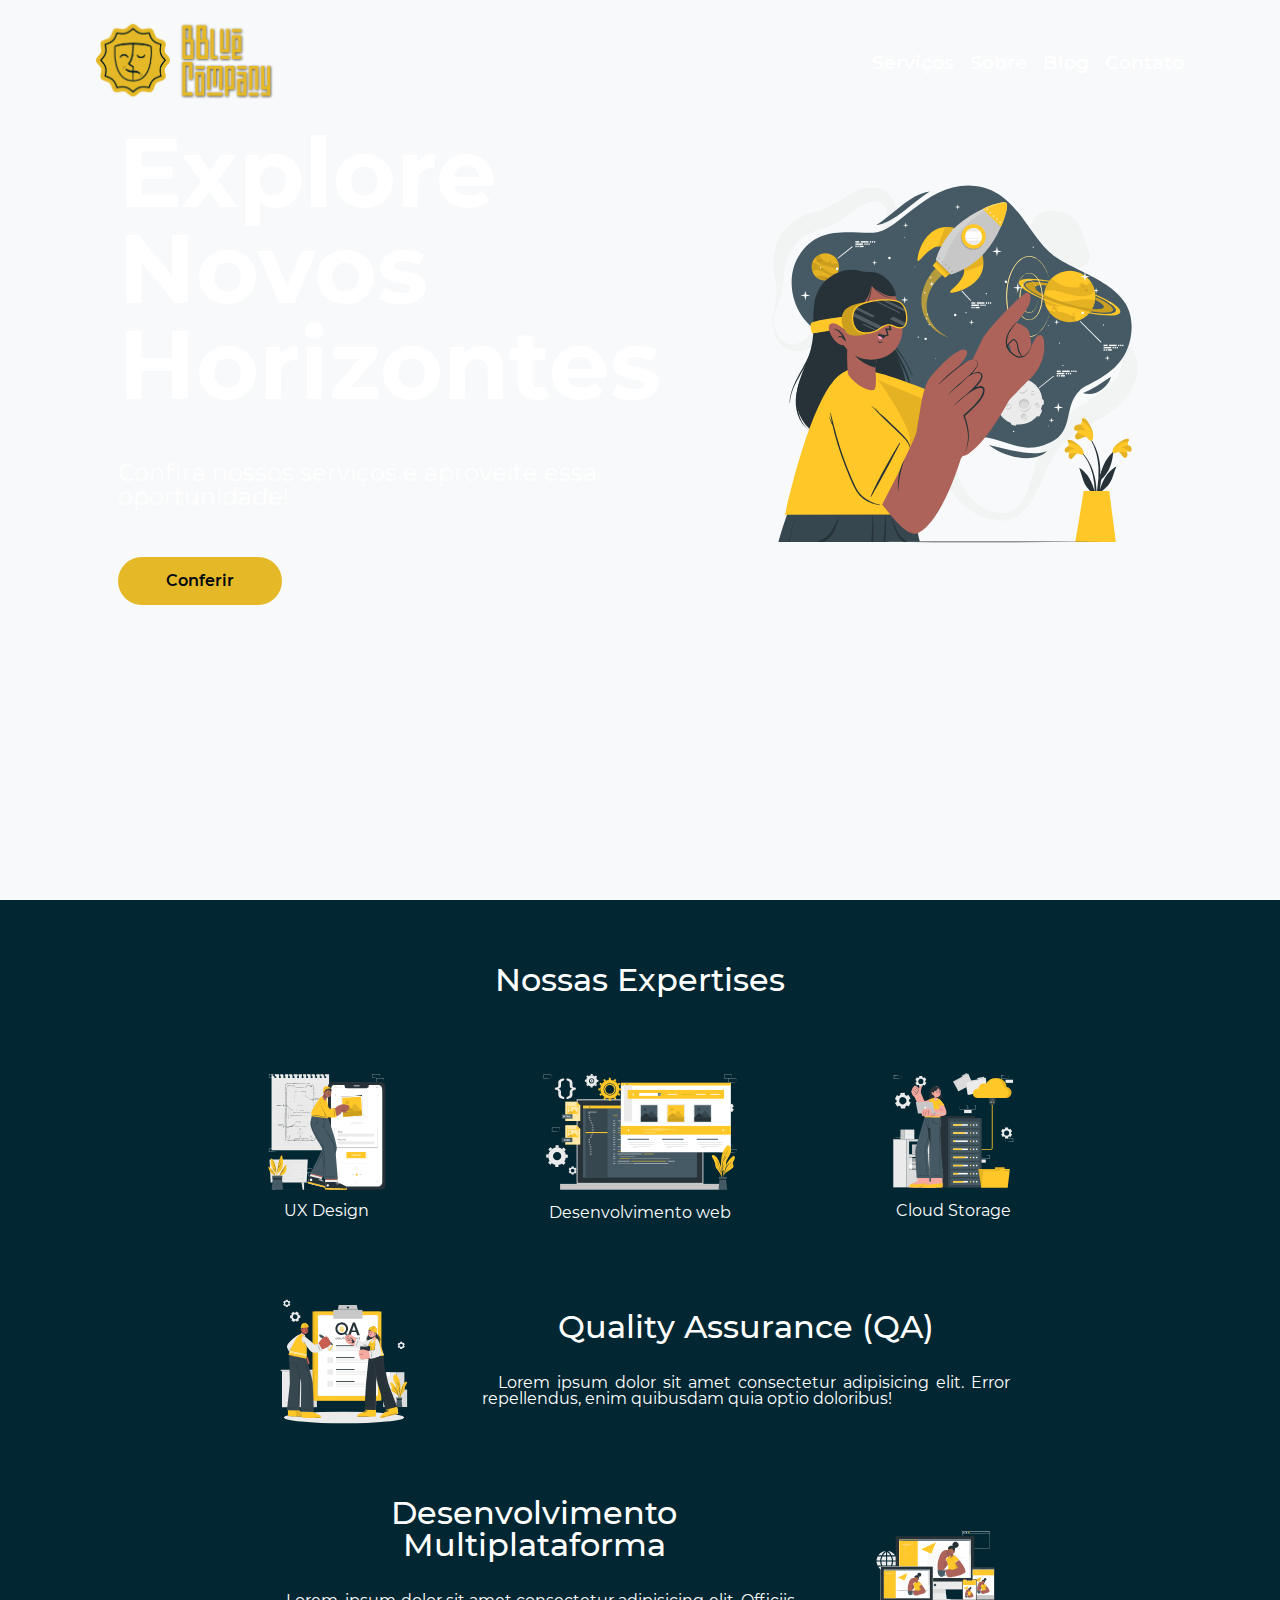
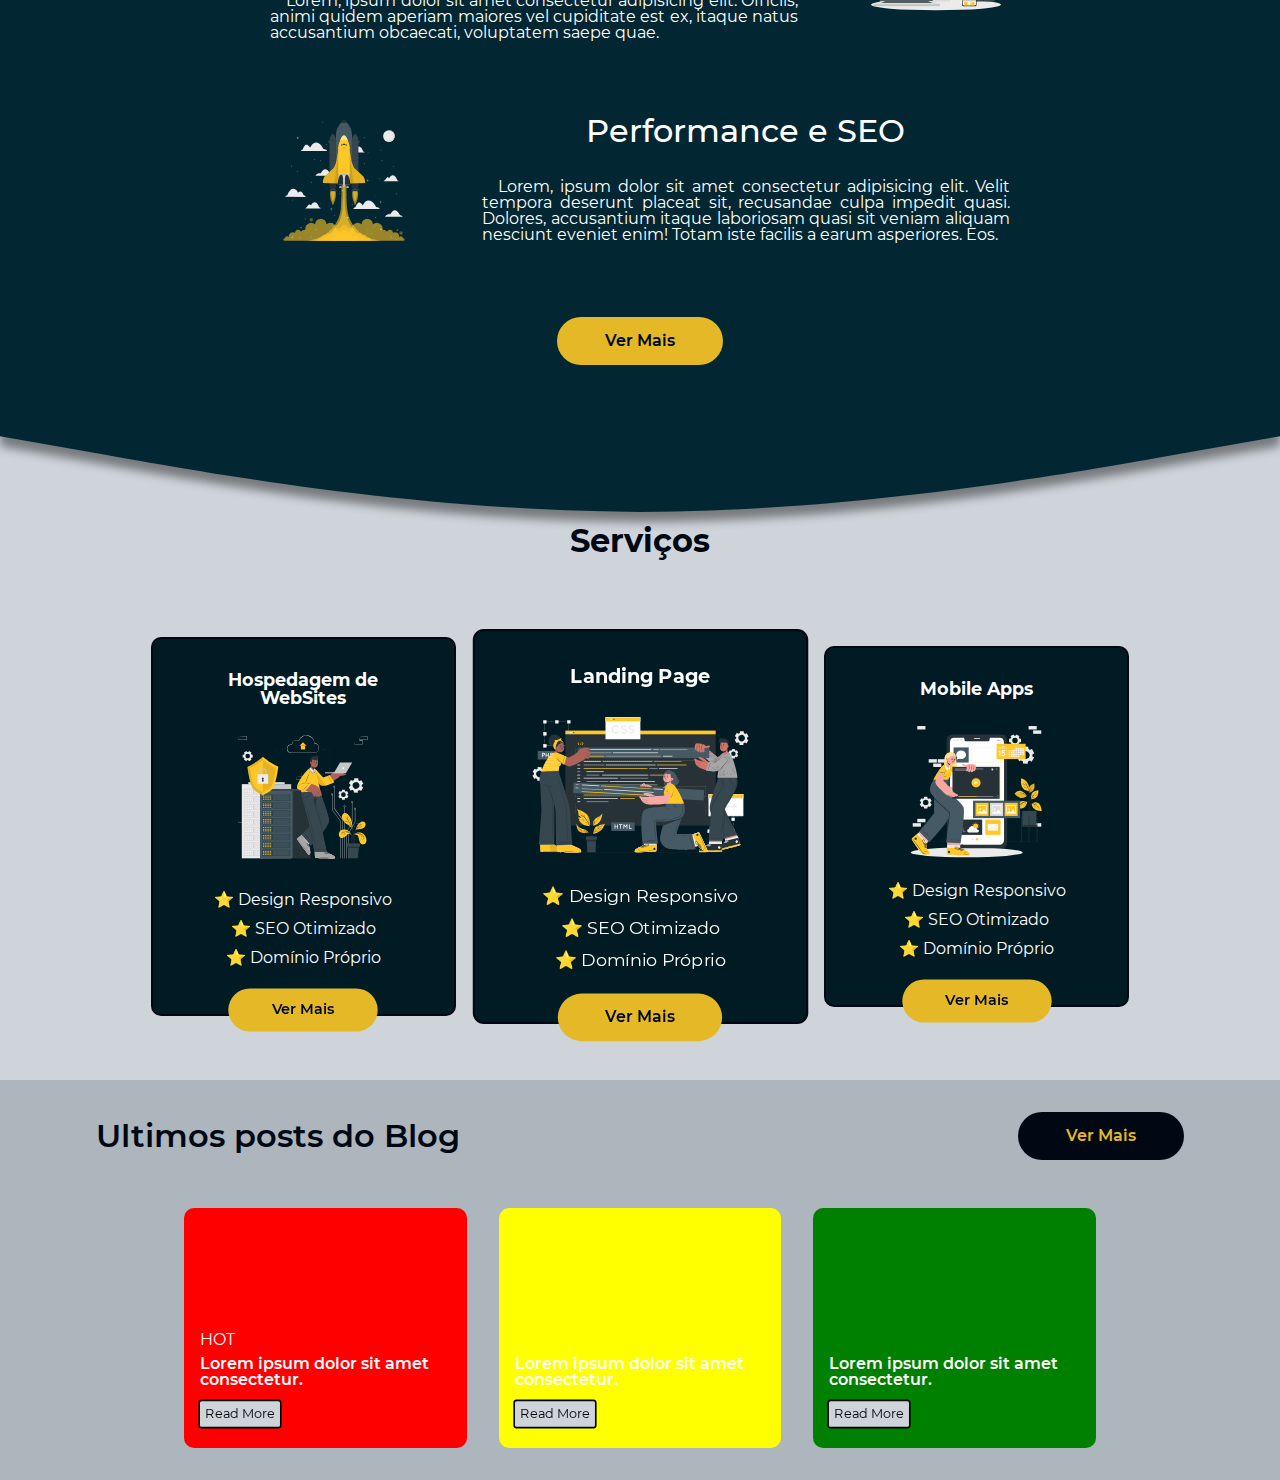
==== index.html @ 67603aa8 "commit__posts" ====
<!DOCTYPE html>
<html lang="pt-br">
<head>
    <meta charset="UTF-8">
    <meta http-equiv="X-UA-Compatible" content="IE=edge">
    <meta name="viewport" content="width=device-width, initial-scale=1.0">
    <link rel="shortcut icon" href="assets/img/favicon.ico" type="image/x-icon">
    <title>Em Andamento | BBlue Company</title>
    <link rel="stylesheet" href="https://fonts.googleapis.com/css2?family=Material+Symbols+Outlined:opsz,wght,FILL,GRAD@48,400,0,0" />
    <link rel="stylesheet" href="assets/css/reset.css">
    <link rel="stylesheet" href="assets/css/style.css">
    <link rel="stylesheet" href="assets/css/index-header.css">
    <link rel="stylesheet" href="assets/css/expertises.css">
    <link rel="stylesheet" href="assets/css/services.css">
    <link rel="stylesheet" href="assets/css/blog__posts.css">
</head>
<body>
    <header>
        <section class="nav__section container">
            <div class="logo__section">
                <a href="index.html" class="header__logo">
                    <img src="assets/img/logo-lettering.png" alt="" class="header__logo--img">
                </a>
                <i id="burguer" class="material-symbols-outlined" onclick="openMenu()">menu</i>
            </div>
            <nav class="header__nav">
                <ul class="header__nav--list">
                    <li class="header__nav--item">
                        <a href="#" class="header__nav--link">Serviços</a>
                    </li>
                    <li class="header__nav--item">
                        <a href="#" class="header__nav--link">Sobre</a>
                    </li>
                    <li class="header__nav--item">
                        <a href="#" class="header__nav--link">Blog</a>
                    </li>
                    <li class="header__nav--item">
                        <a href="#" class="header__nav--link">Contato</a>
                    </li>
                </ul>
            </nav>
        </section>
        <section class="header__banner container">
            <div class="banner__section">
                <div class="banner__texto">
                    <h1 class="banner__titulo">Explore Novos Horizontes</h1>
                    <p class="banner__descricao">Confira nossos serviços e aproveite essa oportunidade!</p>
                    <a href="#services" class="banner__btn btn">Conferir</a>
                </div>
                <img src="assets/img/illustrations/Virtual reality-cuate.svg" alt="" class="banner__img">
            </div>
        </section>
    </header>
    <main>
        <section class="expertises">
            <h2 class="titulo__principal">Nossas Expertises</h2>
            <section class="expertises__content container">
                <div class="expertises__header">
                    <ul class="expertises__list">
                        <li class="expertises__item">
                            <img src="assets/img/illustrations/Mobile wireframe-cuate.svg" alt="" class="expertises__img">
                            <h3 class="expertises__titulo">UX Design</h3>
                        </li>
                        <li class="expertises__item">
                            <img src="assets/img/illustrations/Static website-cuate.svg" alt="" class="expertises__img web">
                            <h3 class="expertises__titulo">Desenvolvimento web</h3>
                        </li>
                        <li class="expertises__item">
                            <img src="assets/img/illustrations/Memory storage-cuate.svg" alt="" class="expertises__img">
                            <h3 class="expertises__titulo">Cloud Storage</h3>
                        </li>
                    </ul>
                </div>
                <div class="expertises__info container">
                    <div class="expertises__info--content">
                        <div class="expertises__texto">
                            <h3 class="titulo__principal">Quality Assurance (QA)</h3>
                            <p class="expertises__info--desccricao">Lorem ipsum dolor sit amet consectetur adipisicing elit. Error repellendus, enim quibusdam quia optio doloribus!</p>
                        </div>
                        <img src="assets/img/illustrations/QA engineers-cuate.svg" alt="" class="expertises__info--img">
                    </div>
                    <div class="expertises__info--content">
                        <div class="expertises__texto">
                            <h3 class="titulo__principal">Desenvolvimento Multiplataforma</h3>
                            <p class="expertises__info--desccricao">Lorem, ipsum dolor sit amet consectetur adipisicing elit. Officiis, animi quidem aperiam maiores vel cupiditate est ex, itaque natus accusantium obcaecati, voluptatem saepe quae.</p>
                        </div>
                        <img src="assets/img/illustrations/Web devices-cuate.svg" alt="" class="expertises__info--img">
                    </div>
                    <div class="expertises__info--content">
                        <div class="expertises__texto">
                            <h3 class="titulo__principal">Performance e SEO</h3>
                            <p class="expertises__info--desccricao">Lorem, ipsum dolor sit amet consectetur adipisicing elit. Velit tempora deserunt placeat sit, recusandae culpa impedit quasi. Dolores, accusantium itaque laboriosam quasi sit veniam aliquam nesciunt eveniet enim! Totam iste facilis a earum asperiores. Eos.</p>
                        </div>
                        <img src="assets/img/illustrations/To the stars-cuate.svg" alt="" class="expertises__info--img">
                    </div>
                </div>
                <a href="#" class="expertises__btn btn">Ver Mais</a>
            </section>
            <img src="assets/img/wave (2).svg" alt="" class="expertises__wave">
        </section>
        <section class="services" id="services">
            <section class="services__container container">
                <h2 class="titulo__principal">Serviços</h2>
                <ul class="services__list">
                    <li class="services__list--item">
                        <h3 class="services__item--titulo">Hospedagem de WebSites</h3>
                        <img src="assets/img/illustrations/Secure Server-cuate.svg" alt="" class="services__item--icon">
                        <ul class="services__item--descr">
                            <li class="services__descr--topic">
                                Design Responsivo
                            </li>
                            <li class="services__descr--topic">
                                SEO Otimizado
                            </li>
                            <li class="services__descr--topic">
                                Domínio Próprio
                            </li>
                        </ul>
                        <a href="#" class="services__item--btn btn">Ver Mais</a>
                    </li>
                    <li class="services__list--item">
                        <h3 class="services__item--titulo">Landing Page</h3>
                        <img src="assets/img/illustrations/Open source-cuate.svg" alt="" class="services__item--icon landing">
                        <ul class="services__item--descr">
                            <li class="services__descr--topic">
                                Design Responsivo
                            </li>
                            <li class="services__descr--topic">
                                SEO Otimizado
                            </li>
                            <li class="services__descr--topic">
                                Domínio Próprio
                            </li>
                        </ul>
                        <a href="#" class="services__item--btn btn">Ver Mais</a>
                    </li>
                    <li class="services__list--item">
                        <h3 class="services__item--titulo">Mobile Apps</h3>
                        <img src="assets/img/illustrations/Mobile development-cuate.svg" alt="" class="services__item--icon">
                        <ul class="services__item--descr">
                            <li class="services__descr--topic">
                                Design Responsivo
                            </li>
                            <li class="services__descr--topic">
                                SEO Otimizado
                            </li>
                            <li class="services__descr--topic">
                                Domínio Próprio
                            </li>
                        </ul>
                        <a href="#" class="services__item--btn btn">Ver Mais</a>
                    </li>
                </ul>
            </section>
        </section>
        <section class="blog__posts">
            <div class="posts__section container">
                <div class="posts__header">
                    <h2 class="titulo__principal">Ultimos posts do Blog</h2>
                    <a href="#" class="posts__header--btn btn">Ver Mais</a>
                </div>
                <div class="posts__main">
                    <ul class="posts__list">
                        <li class="posts__list--item">
                            <span class="posts__category">HOT</span>
                            <h3 class="posts__item--titulo">Lorem ipsum dolor sit amet consectetur.</h3>
                            <a href="#" class="posts__item--link">Read More</a>
                        </li>
                        <li class="posts__list--item">
                            <span class="posts__category"></span>
                            <h3 class="posts__item--titulo">Lorem ipsum dolor sit amet consectetur.</h3>
                            <a href="#" class="posts__item--link">Read More</a>
                        </li>
                        <li class="posts__list--item">
                            <span class="posts__category"></span>
                            <h3 class="posts__item--titulo">Lorem ipsum dolor sit amet consectetur.</h3>
                            <a href="#" class="posts__item--link">Read More</a>
                        </li>
                    </ul>
                </div>
            </div>
        </section>
    </main>
    <script src="assets/js/main.js">
    </script>
</body>
</html>
---- assets/css/style.css ----
@font-face {
    font-family: Montserat-Thin;
    src: url(../fonts/montserat/Montserrat-Thin.ttf) format(TrueType);
}
@font-face {
    font-family: Montserat-SemiBold;
    src: url(../fonts/montserat/Montserrat-SemiBold.ttf) format(TrueType);
}
@font-face {
    font-family: Montserat-Regular;
    src: url(../fonts/montserat/Montserrat-Regular.ttf) format(TrueType);
}
@font-face {
    font-family: Montserat-Medium;
    src: url(../fonts/montserat/Montserrat-Medium.ttf) format(TrueType);
}
@font-face {
    font-family: Montserat-light;
    src: url(../fonts/montserat/Montserrat-Light.ttf) format(TrueType);
}
@font-face {
    font-family: Montserat-bold;
    src: url(../fonts/montserat/Montserrat-Bold.ttf) format(TrueType);
}
@font-face {
    font-family: Montserat-black;
    src: url(../fonts/montserat/Montserrat-Black.ttf);
}
@font-face {
    font-family: Montserat-extrabold;
    src: url(../fonts/montserat/Montserrat-ExtraBold.ttf);
}

:root{
    --font-mont-light: Montserat-light;
    --font-mont-thin: Montserat-Thin;
    --font-mont-regular : Montserat-Regular;
    --font-mont-medium : Montserat-Medium;
    --font-mont-semi: Montserat-SemiBold;
    --font-mont-bold: Montserat-bold;
    --font-mont-extraBold: Montserat-extrabold;
    --font-mont-black: Montserat-black;

    --white: #fff;

    --logo-color: #E4B826;
    
    /* Paleta BBlueCompanyPalette */
    --azul1: #000814ff;
    --azul1blend: rgba(0, 8, 20, 0.486);
    --azul2: #041C32;
    --azul3: #001d3dff;
    --azul4: #003566ff;
    --azul-fundo-bg: #011B24;
    --azul-cloud-bg: #022733;
    --amarelo1: #ffc300ff;
    --amarelo2: #ffd60aff;

    /* Paleta Dark */
    --dark1: #000e14ff;
    --dark2: #00111aff;
    --dark3: #00141fff;
    --dark4: #001824ff;
    --dark5: #001b29ff;
    --dark6: #002233ff;
    --dark7: #00293dff;
    --dark8: #003047ff;
    --dark9: #003652ff;
    --dark10: #003d5cff;

    /* Paleta Light */
    --light1: #f8f9faff;
    --light2: #e9ecefff;
    --light3: #dee2e6ff;
    --light-gray1: #ced4daff;
    --light-gray2: #adb5bdff;
    --light-gray3: #6c757dff;
    --light-gray4: #495057ff;
    --light-gray5: #343a40ff;
    --light-gray6: #212529ff;

    /* Paleta Rosa */
    --rosa0:#EB46A6;
	--rosa1:#EB0089;
	--rosa2:#9F005D;
	--rosa3:#6B003E;
}

body{
    background-color: var(--light1);
    font-family: var(--font-mont-regular);
}

a{
    text-decoration: none;
}

.container{
    max-width: 90%;
    margin: 0 auto;
}

.btn{
    background-color: var(--logo-color);
    border-radius: 30px;
    color: var(--azul1);
    font-family: var(--font-mont-semi);
    padding: 1rem 3rem;
    transition: .4s ease-in-out;
}

.btn:hover{
    box-shadow: rgba(50, 50, 93, 0.25) 0px 30px 60px -12px inset, rgba(0, 0, 0, 0.3) 0px 18px 36px -18px inset;
    text-decoration: underline;
    transform: scale(1.1);
}

.titulo__principal{
    color: var(--white);
    font-family: var(--font-mont-medium);
    font-size: 2rem;
    text-align: center;
}

@media screen and (min-width: 1279px) {
    .container{
        max-width: 85%;
    }
}
---- assets/css/index-header.css ----
header{
    background-image: url(../img/bg-clouds.svg);
    background-position: bottom center;
    background-repeat: no-repeat;
    background-size: cover;
    height: 100vh;
}

/* Nav Section */

.nav__section{
    align-items: center;
    display: flex;
    justify-content: space-between;
    padding: 1rem 0;
}

.logo__section{
    align-items: center;
    display: flex;
    justify-content: space-between;
    width: 100%;
}

.header__logo--img{
    width: 180px;
}

#burguer{
    color: var(--logo-color);
    cursor: pointer;
    display: none;
}

.header__nav--list{
    display: flex;
    gap: 1rem;
}

.header__nav--link{
    color: var(--white);
    font-family: var(--font-mont-semi);
    font-size: 1.2rem;
    transition: .2s ease-in-out;
}

.header__nav--link:hover{
    color: var(--logo-color);
}


/* Banner Section */

.banner__section{
    align-items: center;
    display: flex;
    justify-content: center;
    gap: 4rem;
}

.banner__texto{
    align-items: flex-start;
    color: var(--white);
    display: flex;
    flex-direction: column;
    gap: 3rem;
    width: 52%;
}

.banner__titulo{
    font-family: var(--font-mont-bold);
    font-size: 6rem;
}

.banner__descricao{
    font-size: 1.5rem;
}

.banner__img{
    width: 38%;
}

/* Media Queries */

/* 769px - 1279px */
@media screen and (min-width: 769px) and (max-width: 1279px) {
    .banner__texto{
        width: 48%;
    }
    
    .banner__titulo{
        font-size: 4rem;
    }

    .banner__descricao{
        font-size: 1.2rem;
    }

}

/* 481px - 768px */
@media screen and (min-width: 481px) and (max-width: 768px) {
    .nav__section{
        align-items: center;
        display: flex;
        flex-direction: column;
    }

    #burguer{
        display: inline-block;
        font-size: 3rem;
    }

    .header__nav{
        background-color: var(--azul1blend);
        display: none;
        padding: 2rem 0;
        width: 100vw;
    }

    .header__nav--list{
        align-items: center;
        flex-direction: column;
    }

    .header__nav--item{
        text-align: center;
        width: 100%;
    }

    .banner__section{
        align-items: center;
        flex-direction: column-reverse;
        gap: 1rem;
        justify-content: center;
    }

    .banner__texto{
        align-items: center;
        justify-content: center;
        text-align: center;
        width: 100%;
    }

    .banner__titulo{
        font-size: 3rem;
    }

    .banner__descricao{
        font-size: 1rem;
        max-width: 75%;
    }

    .banner__img{
        width: 60%;
    }
}

/* 320px - 480px */
@media screen and (min-width: 320px) and (max-width: 480px) {
    .nav__section{
        align-items: center;
        display: flex;
        flex-direction: column;
    }

    #burguer{
        display: inline-block;
        font-size: 3rem;
    }

    .header__nav{
        background-color: var(--azul1blend);
        display: none;
        padding: 2rem 0;
        width: 100vw;
    }

    .header__nav--list{
        align-items: center;
        flex-direction: column;
    }

    .header__nav--item{
        text-align: center;
        width: 100%;
    }

    .banner__section{
        align-items: center;
        flex-direction: column-reverse;
        gap: 1rem;
        justify-content: center;
    }

    .banner__texto{
        align-items: center;
        gap: 2rem;
        justify-content: center;
        text-align: center;
        width: 100%;
    }

    .banner__titulo{
        font-size: 3rem;
    }

    .banner__descricao{
        font-size: 1rem;
        max-width: 75%;
    }

    .banner__img{
        width: 60%;
    }
}
---- assets/css/expertises.css ----
.expertises{
    background-color: var(--azul-cloud-bg);
    display: flex;
    flex-direction: column;
    gap: 4rem;
    padding-top: 4rem;
    position: relative;
}

.expertises__content{
    align-items: center;
    display: flex;
    flex-direction: column;
    gap: 4rem;
    justify-content: center;
}

.expertises__list{
    align-items: center;
    display: flex;
    justify-content: center;
    gap: 6rem;
}

.expertises__item{
    align-items: center;
    display: flex;
    flex-direction: column;
    justify-content: center;
    width: 20%;
}

.expertises__img{
    width: 65%;
}

.expertises__img.web{
    width: 100%;
}

.expertises__titulo{
    color: var(--white);
    font-family: var(--font-mont-regular);
}

.expertises__info{
    align-items: center;
    display: flex;
    flex-direction: column;
    gap: 4rem;
    justify-content: center;
}

.expertises__info--content{
    align-items: center;
    display: flex;
    gap: 4rem;
    justify-content: center;
    width: 80%;
}

.expertises__info--content:nth-child(odd){
    flex-direction: row-reverse;
}

.expertises__texto{
    align-items: center;
    color: var(--white);
    display: flex;
    flex-direction: column;
    gap: 2rem;
    justify-content: center;
}

.expertises__info--desccricao{
    text-align: justify;
    text-indent: 1rem;
}

.expertises__info--img{
    width: 20%;
}

.expertises__btn{
    z-index: 2;
}

.expertises__wave{
    filter: drop-shadow(0px 10px 5px rgba(0, 0, 0, 0.425));
    position: absolute;
    bottom: -270px;
    z-index: 1;
}


/* Media Queries */

/* Desktop - 769px - 1279px */

@media screen and (min-width: 769px) and (max-width: 1279px) {
    .expertises__list{
        gap: 4rem;
    }
    
    .expertises__item{
        width: 27%;
    }
    
    .expertises__info--content{
        gap: 2rem;
        width: 90%;
    }

    .expertises__texto > .titulo__principal{
        font-size: 1.5rem;
    }
    
    .expertises__info--img{
        width: 30%;
    }

    .expertises__wave {
        bottom: -200px;
    }
}

/* (corrigir posição da wave) 769px - 920px */

@media screen and (min-width: 769px) and (max-width: 920px){
    .expertises__wave {
        bottom: -140px;
    }
}

/* Tablets- 481px - 768px */
@media screen and (min-width: 481px) and (max-width: 768px) {

    .expertises__content{
        gap: 2rem; /*  */
    }

    .expertises__list{
        flex-direction: column;
        gap: 5rem;
    }
    
    .expertises__item{
        width: 80%;
    }
    
    .expertises__info--content{
        flex-direction: column;
        gap: 1rem;
        width: 100%;
    }
    
    .expertises__info--content:nth-child(odd){
        flex-direction: column;
    }
    
    .expertises__texto{
        width: 100%;
    }
    
    .expertises__info--desccricao{
        width: 80%;
    }
    
    .expertises__info--img{
        width: 50%;
    }

    .expertises__wave {
        bottom: -120px;
    }
}

/* (corrigir posição da wave) 481px - 558px */
@media screen and (min-width: 481px) and (max-width: 558px) {
    .expertises__wave {
        bottom: -100px;
    }
}

/* Smartphones - 320px - 480px */
@media screen and (min-width: 320px) and (max-width: 480px) {
    
    .expertises__content{
        gap: 2rem;
    }

    .expertises__list{
        flex-direction: column;
        gap: 4rem;
    }
    
    .expertises__item{
        width: 80%;
    }
    
    .expertises__info--content{
        flex-direction: column;
        gap: 1rem;
        width: 100%;
    }
    
    .expertises__info--content:nth-child(odd){
        flex-direction: column;
    }
    
    .expertises__texto{
        width: 100%;
    }
    
    .expertises__texto > .titulo__principal{
        font-size: 1.5rem;
    }

    .expertises__info--desccricao{
        width: 80%; 
    }
    
    .expertises__info--img{
        width: 60%;
    }

    .expertises__wave {
        bottom: -70px;
    }
}
---- assets/css/services.css ----
.services{
    background-color: var(--light-gray1);
    padding-top: 10rem;
}

.services__container{
    display: flex;
    flex-direction: column;
    gap: 2rem;
    justify-content: center;
}

.services__container .titulo__principal{
    color: var(--azul1);
    font-family: var(--font-mont-bold);
}

.services__list{
    align-items: center;
    display: flex;
    flex-flow: row wrap;
    gap: 2rem;
    justify-content: center;
    padding: 3rem 0 4rem 0;
}

.services__list--item{
    align-items: center;
    background-color: var(--azul-fundo-bg);
    border: 2px solid var(--azul1);
    border-radius: 10px;
    box-sizing: border-box;
    color: var(--white);
    display: flex;
    flex-direction: column;
    gap: 1rem;
    height: auto; /* 430px */
    max-width: 28%;
    min-width: 250px;
    padding: 2rem;
    position: relative;
    transition: .3s ease-in-out;
}

.services__list--item:nth-child(2){
    transform: scale(1.1);
}

.services__list--item:hover{
    border: 2px solid var(--logo-color);
    box-shadow: rgba(0, 0, 0, 0.25) 0px 54px 55px, rgba(0, 0, 0, 0.12) 0px -12px 30px, rgba(0, 0, 0, 0.12) 0px 4px 6px, rgba(0, 0, 0, 0.17) 0px 12px 13px, rgba(0, 0, 0, 0.09) 0px -3px 5px;
}

.services__item--titulo{
    font-family: var(--font-mont-bold);
    font-size: 1.1rem;
    text-align: center;
}

.services__item--icon{
    width: 65%;
}

.services__item--icon.landing{
    width: 96%;
}

.services__item--descr{
    margin-bottom: 1rem;
}

.services__descr--topic{
    text-align: center;
}
.services__descr--topic:nth-child(2){
    margin: .8rem 0;
}

.services__descr--topic::before{
    content: '\2B50';
}

.services__item--btn{
    position: absolute;
    bottom: -20px;
    transform: scale(0.9);
}

/* Media Queries */

/* Desktop - 769px - 1279px */
@media screen and (min-width: 769px) and (max-width: 1279px) {
    .services{
        padding-top: 7rem;
    }

}

/* Ajustar a scale do card "principal" 919px */
@media screen and (max-width: 919px) {
    .services__list--item:nth-child(2){
        transform: scale(1);
        flex-grow: 1;
        flex-shrink: 1;
    }
}

/* Tablets - 481px - 768px */
@media screen and (min-width: 481px) and (max-width: 768px) {
    .services__list{
        flex-flow: column wrap;/*  */
        gap: 3rem;
    }

    .services__list--item{
        height: auto;/*  */
        max-width: 75%;/*  */
    }

    .services__item--descr{
        margin-bottom: 1rem;
    }
}

/* SmartPhones - 320px - 480px */
@media screen and (min-width: 320px) and (max-width: 480px) {
    .services__list{
        flex-flow: column wrap;/*  */
        gap: 3rem;
    }

    .services__list--item{
        height: auto;/*  */
        max-width: 80%;/*  */
    }

    .services__item--descr{
        margin-bottom: 1rem;
    }
}
---- assets/css/blog__posts.css ----
.blog__posts{
    background-color: var(--light-gray2);
    padding: 2rem 0;
}

.posts__section{
    display: flex;
    flex-direction: column;
    gap: 3rem;
}

.posts__header{
    align-items: center;
    display: flex;
    justify-content: space-between;
}

.posts__header .titulo__principal{
    font-family: var(--font-mont-semi);
    color: var(--azul1);
}

.posts__header--btn{
    background-color: var(--azul1);
    color: var(--logo-color);
}

.posts__list{
    align-items: center;
    display: flex;
    gap: 2rem;
    justify-content: center;
}

.posts__list--item{
    align-items: flex-start;
    background-color: var(--azul2);
    border-radius: 10px;
    box-sizing: border-box;
    display: flex;
    flex-direction: column;
    height: 240px;
    justify-content: flex-end;
    padding: 0 0 1rem 1rem;
    width: 26%;
}

.posts__list--item:nth-child(1){
    background-color: red;
}
.posts__list--item:nth-child(2){
    background-color: yellow;
}
.posts__list--item:nth-child(3){
    background-color: green;
}

.posts__category{
    background-color: red;
    color: var(--white);
}

.posts__item--titulo{
    color: var(--white);
    font-family: var(--font-mont-semi);
    margin: .5rem 0;
}

.posts__item--link{
    background-color: var(--light-gray1);
    border: 2px solid black;
    border-radius: 4px;
    color: #000;
    left: -12px;
    padding: .5rem .4rem;
    position: relative;
    transform: scale(0.8);
}

.posts__item--link:hover{
    text-decoration: underline;
}
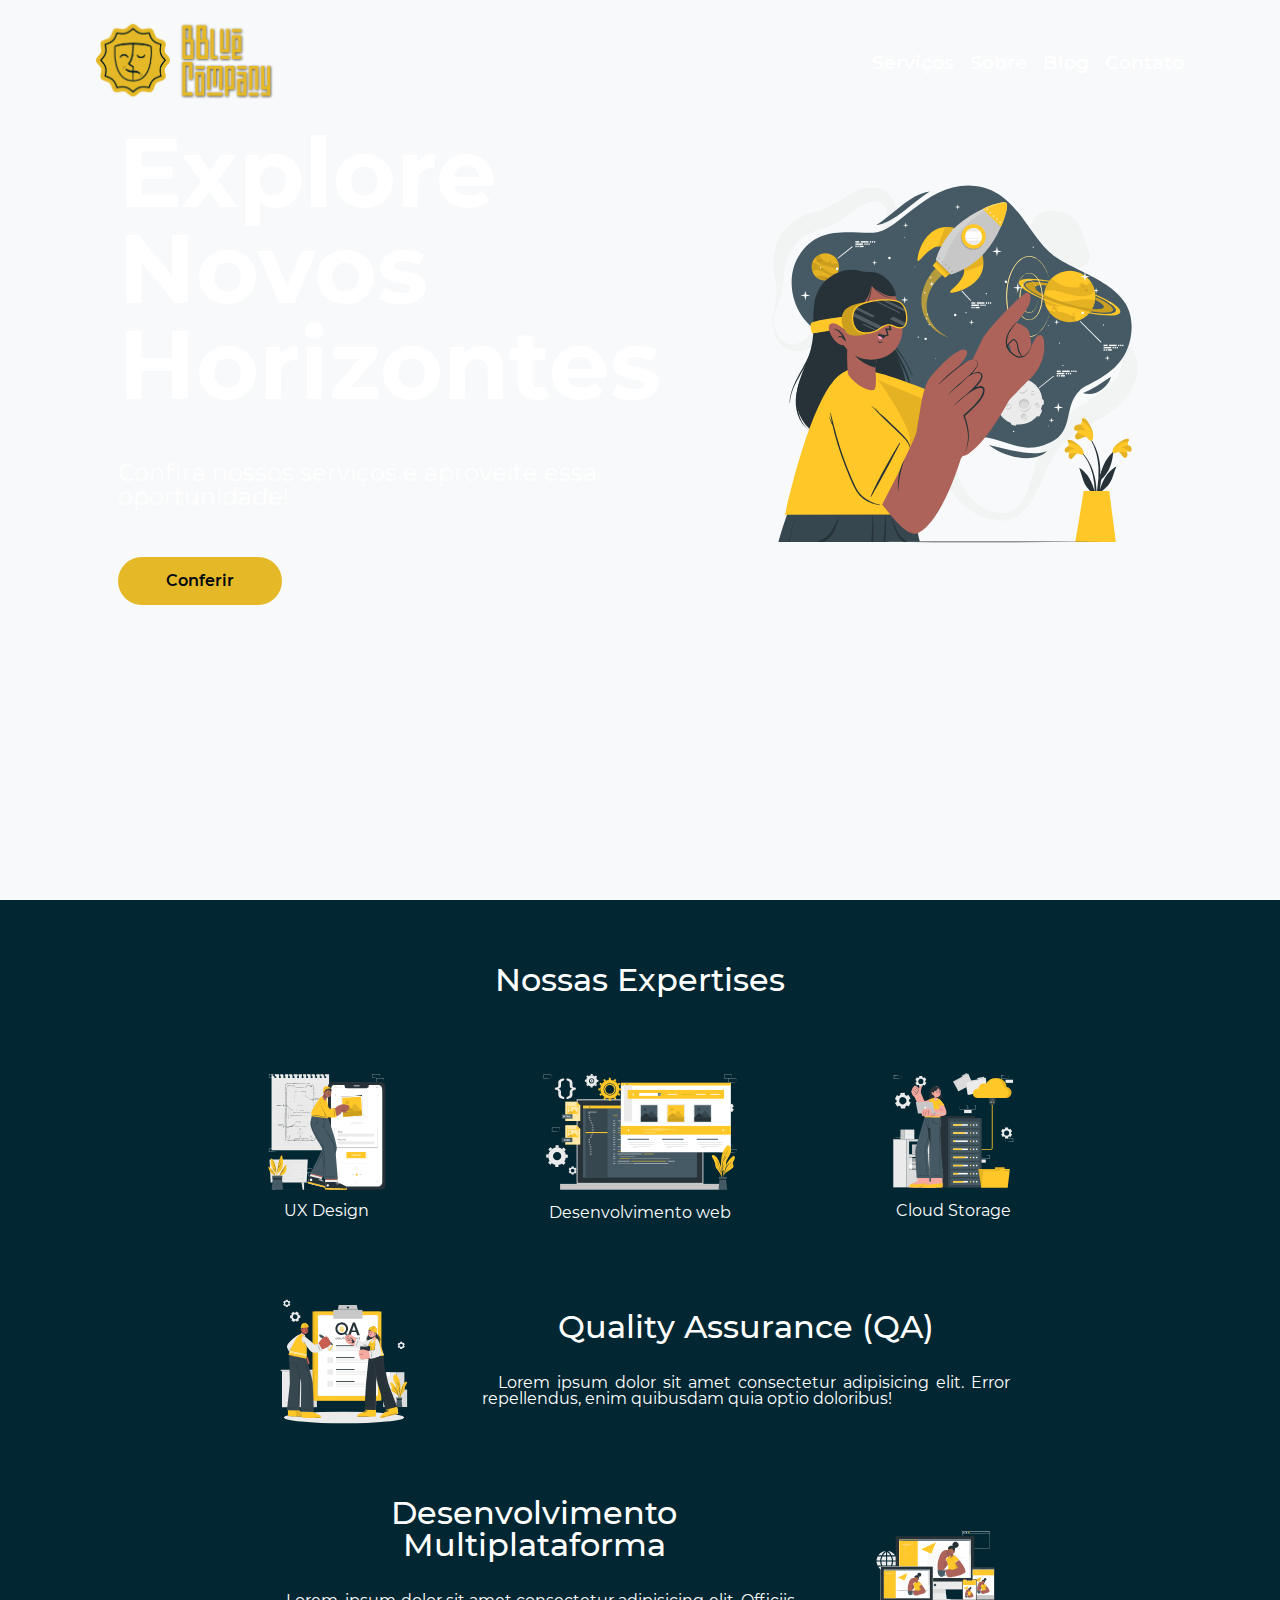
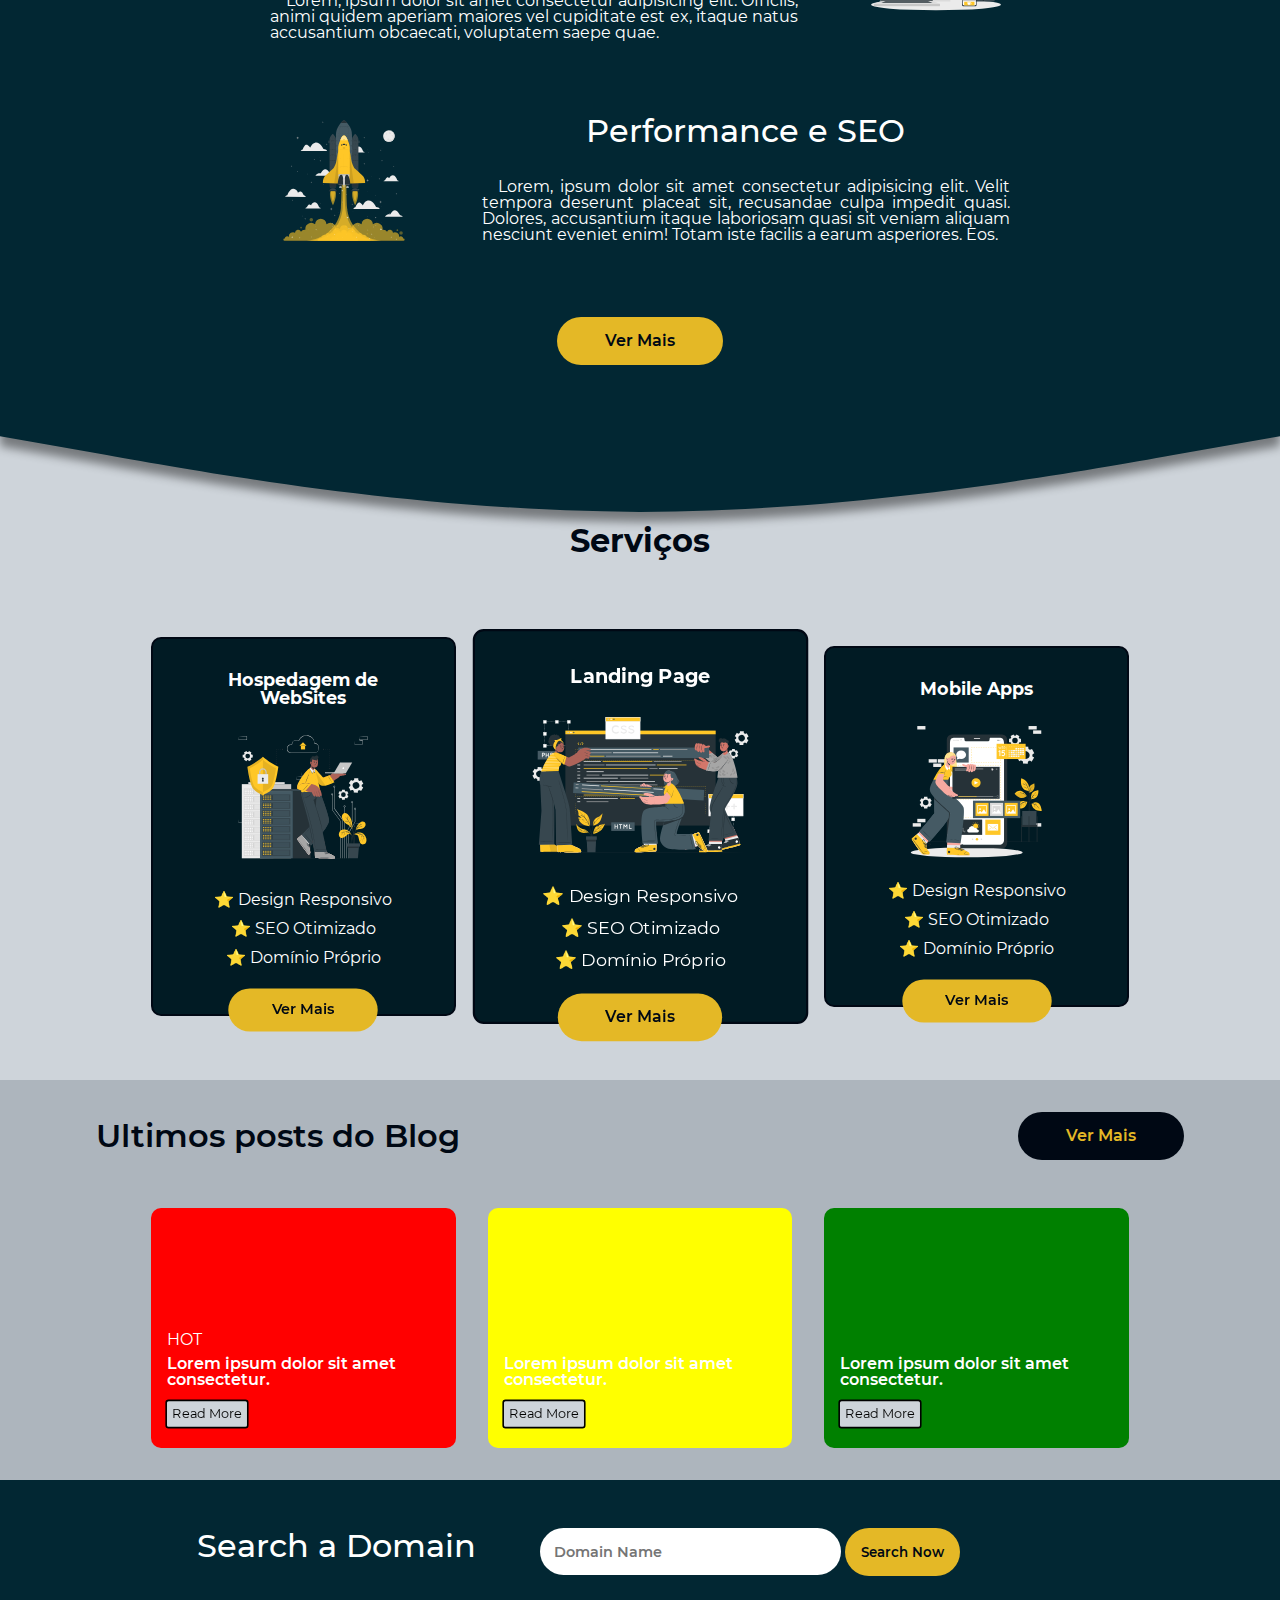
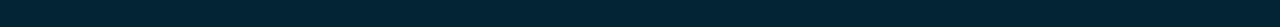
==== commit 64706c08: "search__domain--section" ====
--- a/index.html
+++ b/index.html
@@ -13,6 +13,7 @@
     <link rel="stylesheet" href="assets/css/expertises.css">
     <link rel="stylesheet" href="assets/css/services.css">
     <link rel="stylesheet" href="assets/css/blog__posts.css">
+    <link rel="stylesheet" href="assets/css/search__domain.css">
 </head>
 <body>
     <header>
@@ -180,6 +181,16 @@
                 </div>
             </div>
         </section>
+        <section class="search">
+            <div class="search__container container">
+                <h2 class="titulo__principal">Search a Domain</h2>
+                <div class="search__domain">
+                    <input type="text" name="" placeholder="Domain Name" id="">
+                    <input type="submit" class="btn" value="Search Now">
+                    <small></small>
+                </div>
+            </div>
+        </section>
     </main>
     <script src="assets/js/main.js">
     </script>
--- a/assets/css/blog__posts.css
+++ b/assets/css/blog__posts.css
@@ -29,6 +29,7 @@
     align-items: center;
     display: flex;
     gap: 2rem;
+    flex-flow: row wrap;
     justify-content: center;
 }
 
@@ -41,8 +42,9 @@
     flex-direction: column;
     height: 240px;
     justify-content: flex-end;
+    min-width: 280px;
     padding: 0 0 1rem 1rem;
-    width: 26%;
+    width: 28%;
 }
 
 .posts__list--item:nth-child(1){
@@ -79,4 +81,17 @@
 
 .posts__item--link:hover{
     text-decoration: underline;
+}
+
+
+/* Media Queries */
+
+@media screen and (max-width: 768px) {
+    .posts__header{
+        justify-content: center;
+    }
+
+    .posts__header--btn{
+        display: none;
+    }
 }--- a/assets/css/search__domain.css
+++ b/assets/css/search__domain.css
@@ -0,0 +1,114 @@
+.search{
+    background-color: var(--azul-cloud-bg);
+    padding: 2rem 0;
+}
+
+.search__container{
+    align-items: baseline;
+    display: flex;
+    gap: 4rem;
+    justify-content: center;
+    margin-top: 1rem;
+}
+
+.search__domain{
+    width: 50%;
+}
+
+.search__domain input[type="text"]{
+    border: 2px solid transparent;
+    border-radius: 50px;
+    font-family: var(--font-mont-semi);
+    font-size: .9rem;
+    padding: .8rem;
+    width: 50%;
+}
+
+.search__domain input[type="submit"]{
+    background-color: var(--logo-color);
+    border: none;
+    cursor: pointer;
+    font-family: var(--font-mont-semi);
+    padding: 1rem 1rem;
+}
+.search__domain input[type="submit"]:hover{
+    box-shadow: rgba(50, 50, 93, 0.25) 0px 30px 60px -12px inset, rgba(0, 0, 0, 0.3) 0px 18px 36px -18px inset;
+    text-decoration: underline;
+    transform: scale(1);
+}
+
+.search__domain > small{
+    display: block;
+    font-size: .8rem;
+    text-indent: 1rem;
+    margin-top: .4rem;
+    visibility: hidden;
+}
+
+.search__domain > small::before, .search__domain > small::after{
+    content: "**";
+}
+
+/* Success and Error classes */
+
+.search__domain input[type="text"].success{
+    border-color: green;
+}
+.search__domain > small.success{
+    color: green;
+    visibility: visible;
+}
+
+.search__domain input[type="text"].error{
+    border-color: red;
+}
+.search__domain > small.error{
+    color: red;
+    visibility: visible;
+}
+
+
+/* Media Queries */
+
+/* Tablets - 481px - 768px */
+@media screen and (min-width: 481px) and (max-width: 768px) {
+    .search__container{
+        align-items: center;
+        flex-direction: column;
+        gap: 2rem;
+    }
+
+    .search__domain{
+        width: 90%;
+    }
+
+    .search__domain input[type="text"]{
+        width: 61%;
+    }
+}
+
+
+/* Smarthpones - 320px - 480px */
+@media screen and (min-width: 320px) and (max-width: 480px) {
+    .search__container{
+        align-items: center;
+        flex-direction: column;
+        gap: 2rem;
+    }
+
+    .search__domain{
+        align-items: center;
+        display: flex;
+        flex-direction: column;
+        gap: 1rem;
+        width: 90%;
+    }
+
+    .search__domain input[type="text"]{
+        width: 90%;
+    }
+
+    .search__domain input[type="submit"]{
+        width: 70%;
+    }
+}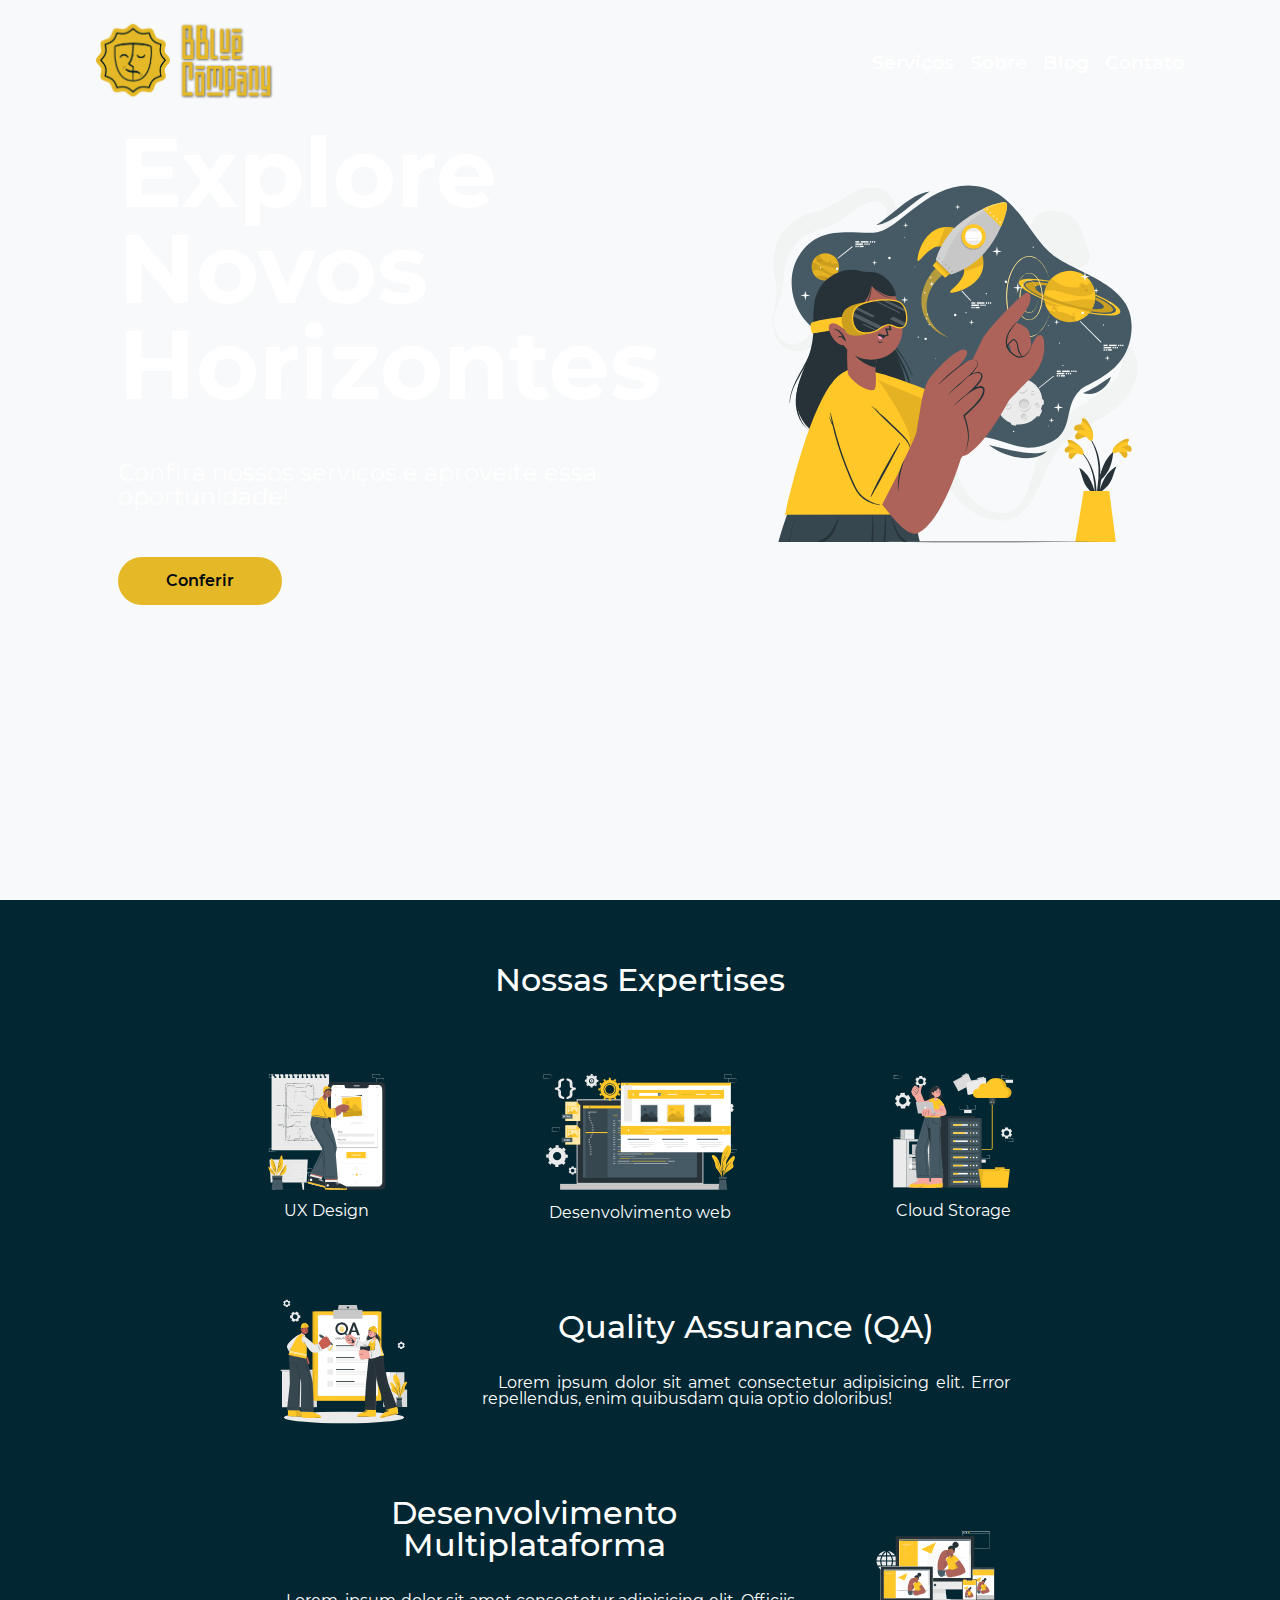
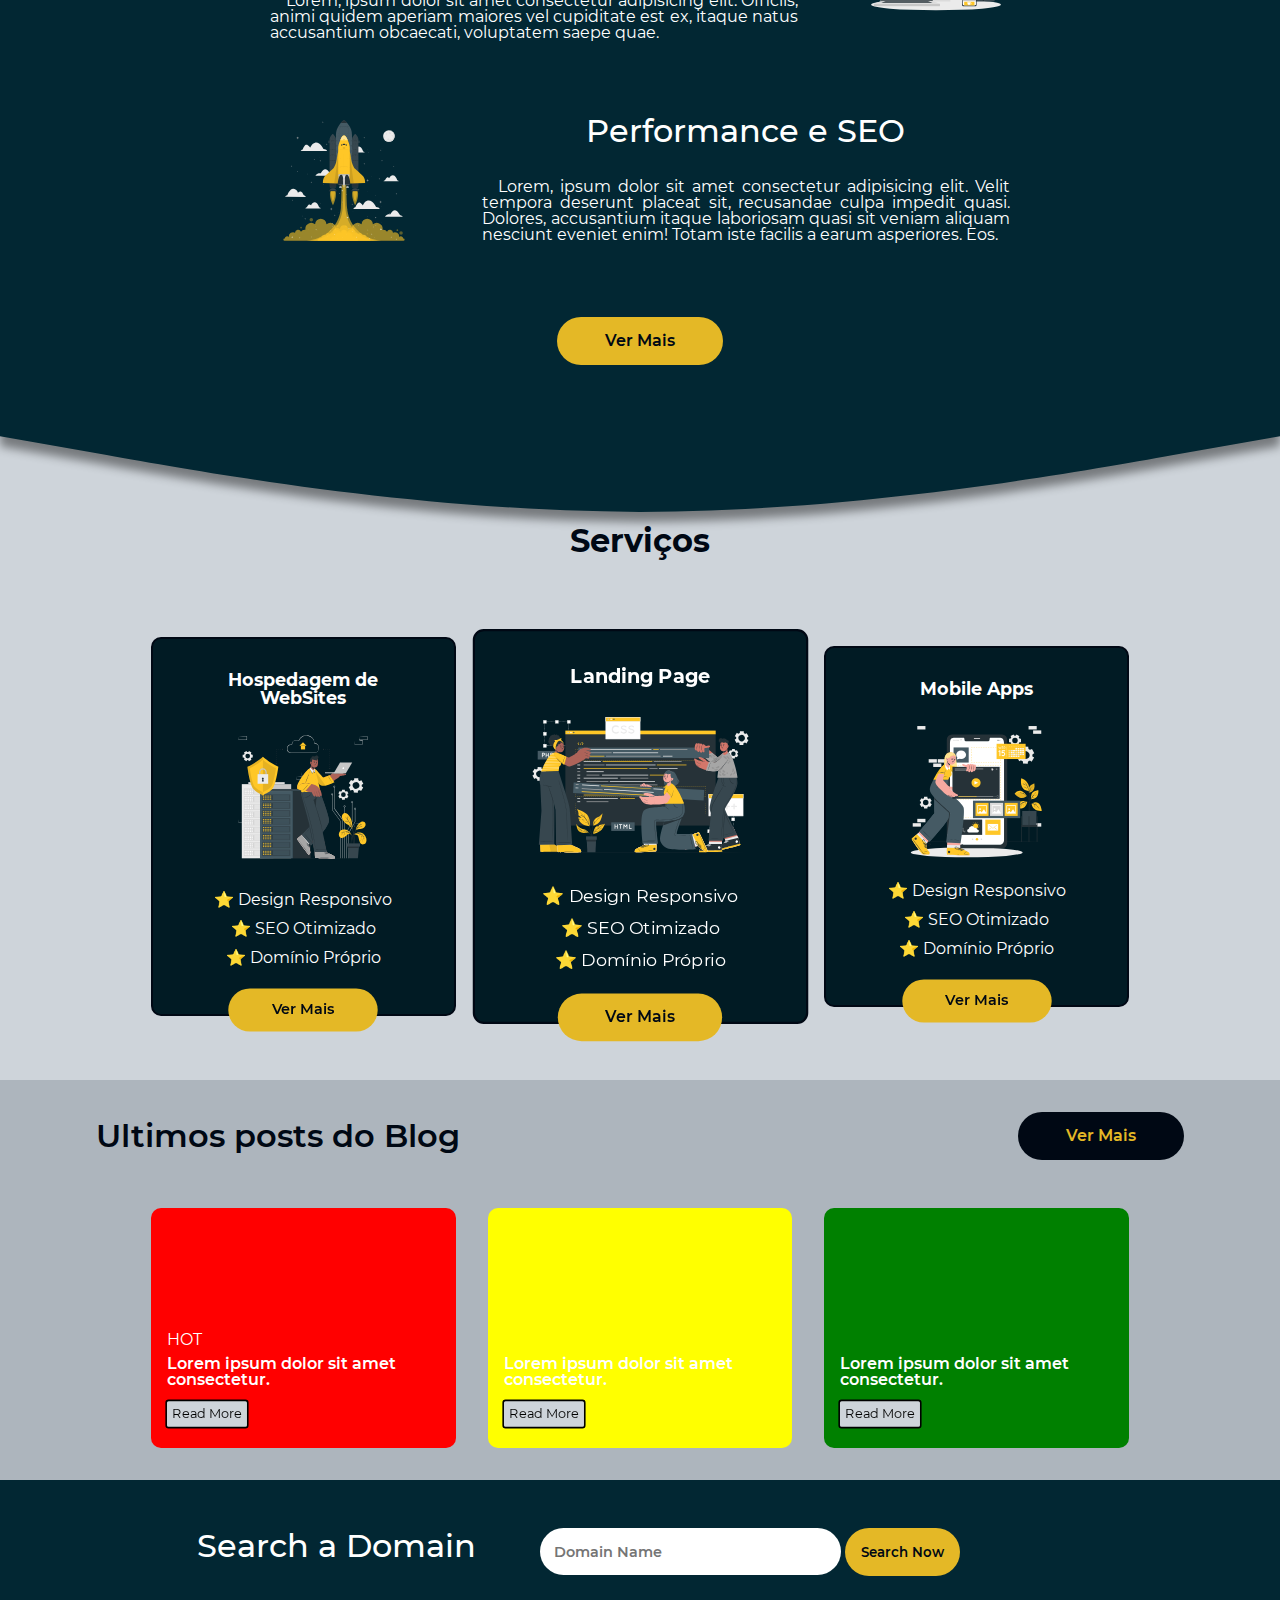
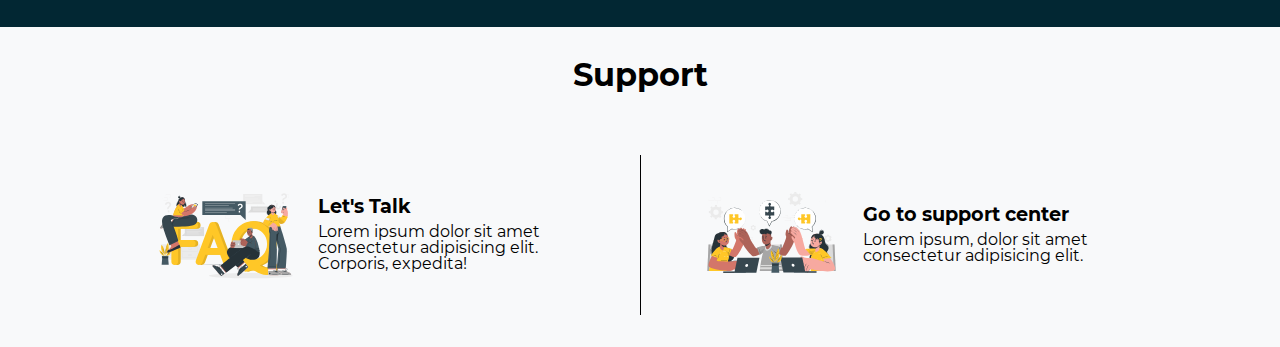
==== commit 68b79091: "support__section" ====
--- a/index.html
+++ b/index.html
@@ -14,6 +14,7 @@
     <link rel="stylesheet" href="assets/css/services.css">
     <link rel="stylesheet" href="assets/css/blog__posts.css">
     <link rel="stylesheet" href="assets/css/search__domain.css">
+    <link rel="stylesheet" href="assets/css/support.css">
 </head>
 <body>
     <header>
@@ -191,6 +192,28 @@
                 </div>
             </div>
         </section>
+        <section class="support">
+            <div class="support__container container">
+                <h2 class="titulo__principal">Support</h2>
+                <div class="support__content">
+                    <div class="support__column">
+                        <img src="assets/img/illustrations/FAQs-cuate.svg" alt="" class="support__img">
+                        <div class="support__text">
+                            <h3 class="titulo__principal">Let's Talk</h3>
+                            <p class="support__descr">Lorem ipsum dolor sit amet consectetur adipisicing elit. Corporis, expedita!</p>
+                        </div>
+                    </div>
+                    <span class="support__line"></span>
+                    <div class="support__column">
+                        <img src="assets/img/illustrations/Collab-cuate.svg" alt="" class="support__img">
+                        <div class="support__text">
+                            <h3 class="titulo__principal">Go to support center</h3>
+                            <p class="support__descr">Lorem ipsum, dolor sit amet consectetur adipisicing elit.</p>
+                        </div>
+                    </div>
+                </div>
+            </div>
+        </section>
     </main>
     <script src="assets/js/main.js">
     </script>
--- a/assets/css/support.css
+++ b/assets/css/support.css
@@ -0,0 +1,118 @@
+.support{
+    background-color: var(--light-grey1);
+    padding: 2rem 0;
+}
+
+.support__container{
+    display: flex;
+    flex-direction: column;
+    gap: 4rem;
+}
+
+.support .titulo__principal{
+    font-family: var(--font-mont-bold);
+    color: #000;
+}
+
+.support__content{
+    display: flex;
+    justify-content: space-evenly;
+}
+
+.support__line{
+    border-left: 1px solid #000;
+    padding: 5rem 0;
+}
+
+.support__column{
+    align-items: center;
+    display: flex;
+    gap: 1rem;
+    width: 40%;
+}
+
+.support__img{
+    width: 35%;
+}
+
+.support__text{
+    display: flex;
+    flex-direction: column;
+    gap: .5rem;
+}
+
+.support__text .titulo__principal{
+    cursor: pointer;
+    font-family: var(--font-mont-bold);
+    font-size: 1.2rem;
+    text-align: left;
+}
+
+.support__text .titulo__principal:hover{
+    text-decoration: underline;
+}
+
+
+/* Media Queries */
+
+/* Tablets - 481px - 768px */
+@media screen and (min-width: 481px) and (max-width:768px) {
+    .support__content{
+        align-items: center;
+        flex-direction: column;
+        gap: 2rem;
+    }
+
+    .support__column{
+        align-items: center;
+        display: flex;
+        gap: 1rem;
+        width: 90%;
+    }
+    .support__column:nth-child(3){
+        flex-direction: row-reverse;
+    }
+
+    .support__line{
+        border-bottom: 1px solid #000;
+        border-left:none;
+        padding: 0;
+        width: 80%;
+    }
+}
+
+/* Smartphones - 320px - 480px */
+@media screen and (min-width: 320px) and (max-width: 480px){
+    .support__content{
+        align-items: center;
+        flex-direction: column;
+        gap: 2rem;
+    }
+
+    .support__column{
+        flex-direction: column;/*  */
+        width: 90%;
+    }
+
+    .support__img{
+        width: 90%;
+    }
+
+    .support__text{
+        align-items: center;
+        justify-content: center;
+        gap: .5rem;
+    }
+
+    .support__text .support__descr{
+        text-align: center;
+        width: 90%;
+    }
+
+    .support__line{
+        border-bottom: 1px solid #000;
+        border-left:none;
+        padding: 0;
+        width: 85%;
+    }
+}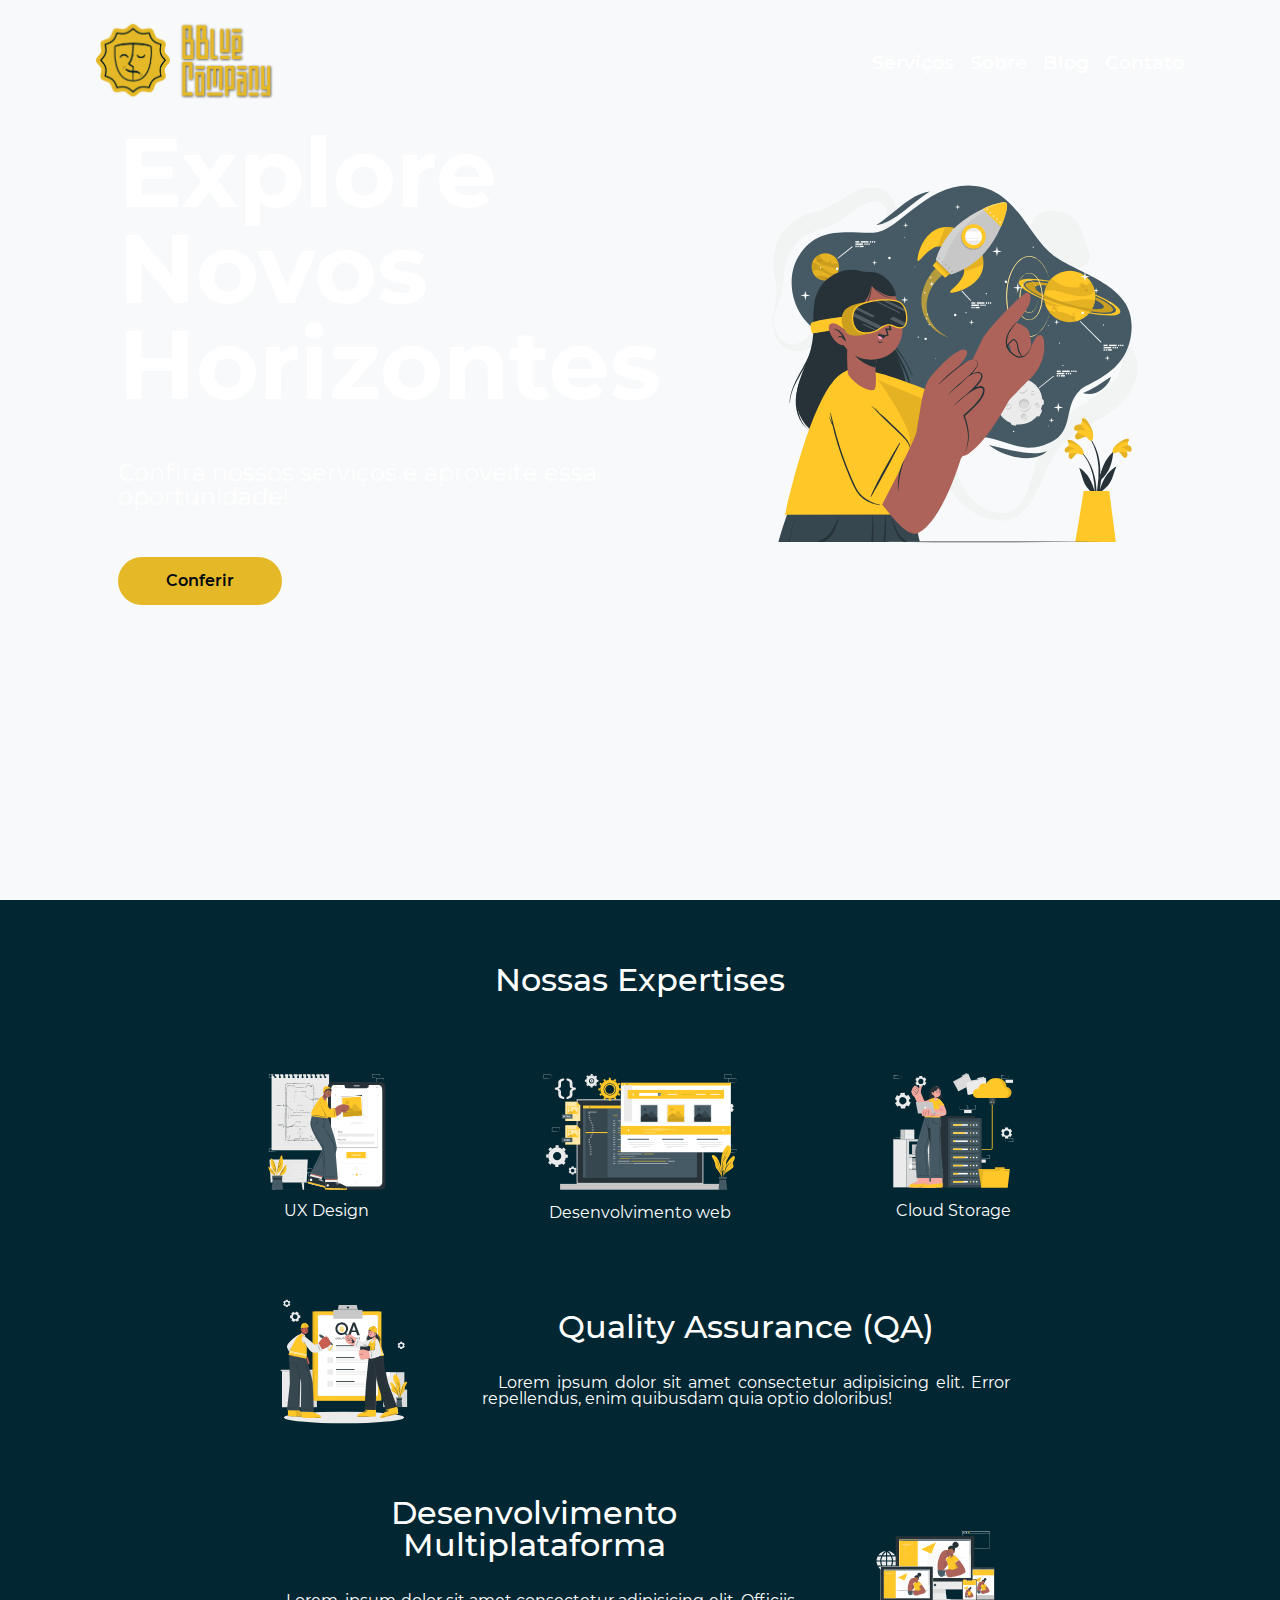
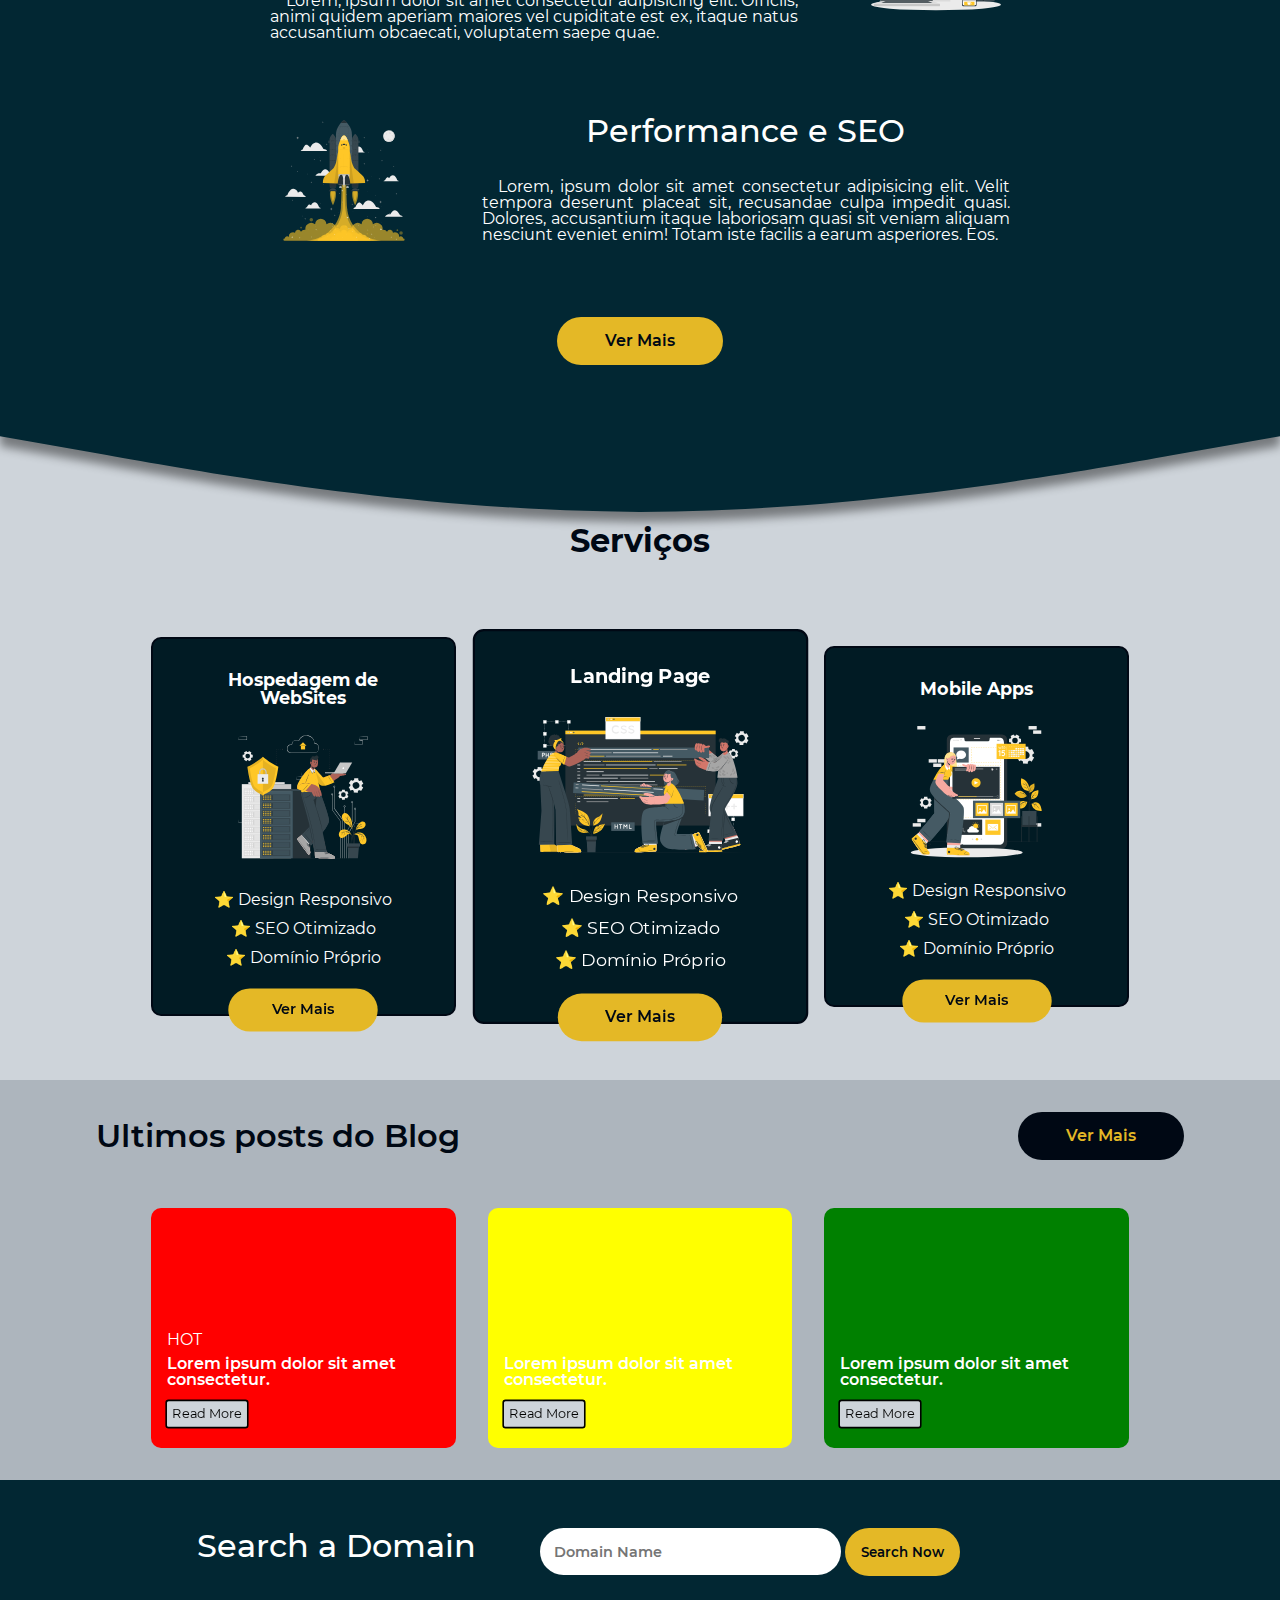
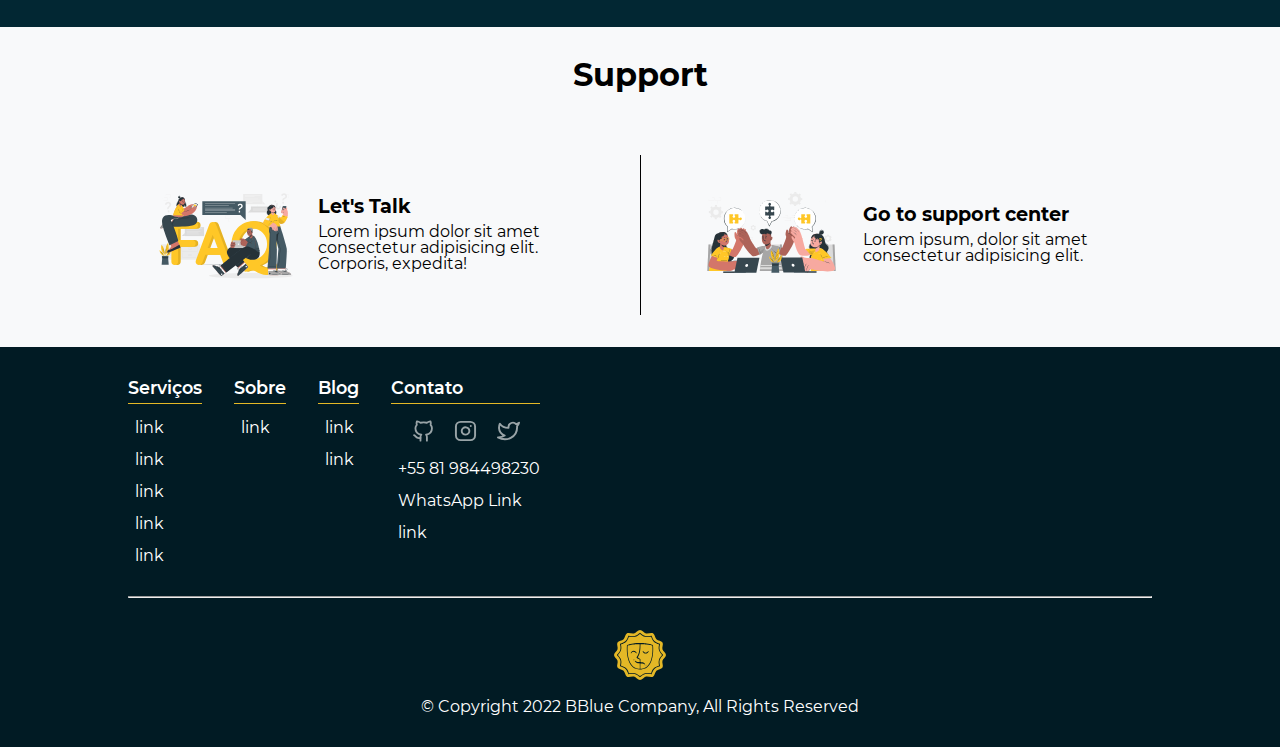
==== commit d030ead8: "footer" ====
--- a/index.html
+++ b/index.html
@@ -15,6 +15,7 @@
     <link rel="stylesheet" href="assets/css/blog__posts.css">
     <link rel="stylesheet" href="assets/css/search__domain.css">
     <link rel="stylesheet" href="assets/css/support.css">
+    <link rel="stylesheet" href="assets/css/footer.css">
 </head>
 <body>
     <header>
@@ -215,6 +216,73 @@
             </div>
         </section>
     </main>
+    <footer>
+        <section class="footer__container container">
+            <nav class="footer__nav">
+                    <ul class="footer__list">
+                        <li class="footer__list--item">Serviços</li>
+                        <li class="footer__list--item">
+                            <a href="#" class="footer__item--link">link</a>
+                        </li>
+                        <li class="footer__list--item">
+                            <a href="#" class="footer__item--link">link</a>
+                        </li>
+                        <li class="footer__list--item">
+                            <a href="#" class="footer__item--link">link</a>
+                        </li>
+                        <li class="footer__list--item">
+                            <a href="#" class="footer__item--link">link</a>
+                        </li>
+                        <li class="footer__list--item">
+                            <a href="#" class="footer__item--link">link</a>
+                        </li>
+                    </ul>
+                    <ul class="footer__list">
+                        <li class="footer__list--item">Sobre</li>
+                        <li class="footer__list--item">
+                            <a href="#" class="footer__item--link">link</a>
+                        </li>
+                    </ul>
+                    <ul class="footer__list">
+                        <li class="footer__list--item">Blog</li>
+                        <li class="footer__list--item">
+                            <a href="#" class="footer__item--link">link</a>
+                        </li>
+                        <li class="footer__list--item">
+                            <a href="#" class="footer__item--link">link</a>
+                        </li>
+                    </ul>
+                    <ul class="footer__list">
+                        <li class="footer__list--item">Contato</li>
+                        <li class="footer__list--item">
+                            <ul class="footer__list--social">
+                                <li class="footer__social--item">
+                                    <a href="#"><img src="assets/img/social-icons/github.svg" alt="" class="footer__social--icon"></a>
+                                </li>
+                                <li class="footer__social--item">
+                                    <a href="#"><img src="assets/img/social-icons/instagram.svg" alt="" class="footer__social--icon"></a>
+                                </li>
+                                <li class="footer__social--item">
+                                    <a href="#"><img src="assets/img/social-icons/twitter.svg" alt="" class="footer__social--icon"></a>
+                                </li>
+                            </ul>
+                        </li>
+                        <li class="footer__list--item">
+                            <a href="tel:+5581984499230" class="footer__item--link">+55 81 984498230</a>
+                        </li>
+                        <li class="footer__list--item">
+                            <a href="https://api.whatsapp.com/send?phone=5581984499230" target="_blank" class="footer__item--link">WhatsApp Link</a>
+                        </li>
+                        <li class="footer__list--item">
+                            <a href="#" class="footer__item--link">link</a>
+                        </li>
+                    </ul>
+            </nav>
+            <hr class="footer__hr">
+            <img src="assets/img/happysadLogo.svg" alt="" class="footer__logo">
+            <p class="footer__descricao">&COPY; Copyright 2022 BBlue Company, All Rights Reserved</p>
+        </section>
+    </footer>
     <script src="assets/js/main.js">
     </script>
 </body>
--- a/assets/css/footer.css
+++ b/assets/css/footer.css
@@ -0,0 +1,93 @@
+footer{
+    background-color: var(--azul-fundo-bg);
+    padding: 2rem 0;
+}
+
+.footer__container.container{
+    width: 80%;
+}
+
+.footer__nav{
+    display: flex;
+    gap: 2rem;
+}
+
+.footer__list{
+    display: flex;
+    flex-direction: column;
+    gap: 1rem;
+}
+
+.footer__list--item:first-child{
+    border-bottom: 1px solid var(--logo-color);
+    font-family: var(--font-mont-semi);
+    font-size: 1.1rem;
+    color: var(--white);
+    padding-bottom: .4rem;
+}
+
+.footer__item--link{
+    color: var(--white);
+    border-left: 1px solid transparent;
+    padding-left: .4rem;
+}
+.footer__item--link:hover{
+    border-color: var(--white);
+}
+
+.footer__list--social{
+    display: flex;
+    justify-content: space-evenly;
+}
+
+.footer__social--item{
+    width: 15%;
+}
+
+.footer__social--icon{
+    filter: opacity(0.6);
+    transition: .2s ease-in-out;
+    width: 100%;
+}
+.footer__social--icon:hover{
+    filter: opacity(1);
+}
+
+.footer__hr{
+    margin: 2rem 0;
+}
+
+.footer__logo{
+    display: block;
+    margin: 0 auto;
+    width: 5%;
+}
+
+.footer__descricao{
+    color: var(--white);
+    text-align: center;
+    margin-top: 1.2rem;
+}
+
+
+/* Media Queries */
+
+/* Smartphones - 320px - 480px */
+@media screen and (min-width: 320px) and (max-width: 480px){
+    .footer__nav{
+        flex-direction: column;
+        gap: 2rem;
+    }
+
+    .footer__list{
+        gap: 1rem;
+    }
+
+    .footer__list--item{
+        text-align: center;
+    }
+
+    .footer__logo{
+        width: 10%;
+    }
+}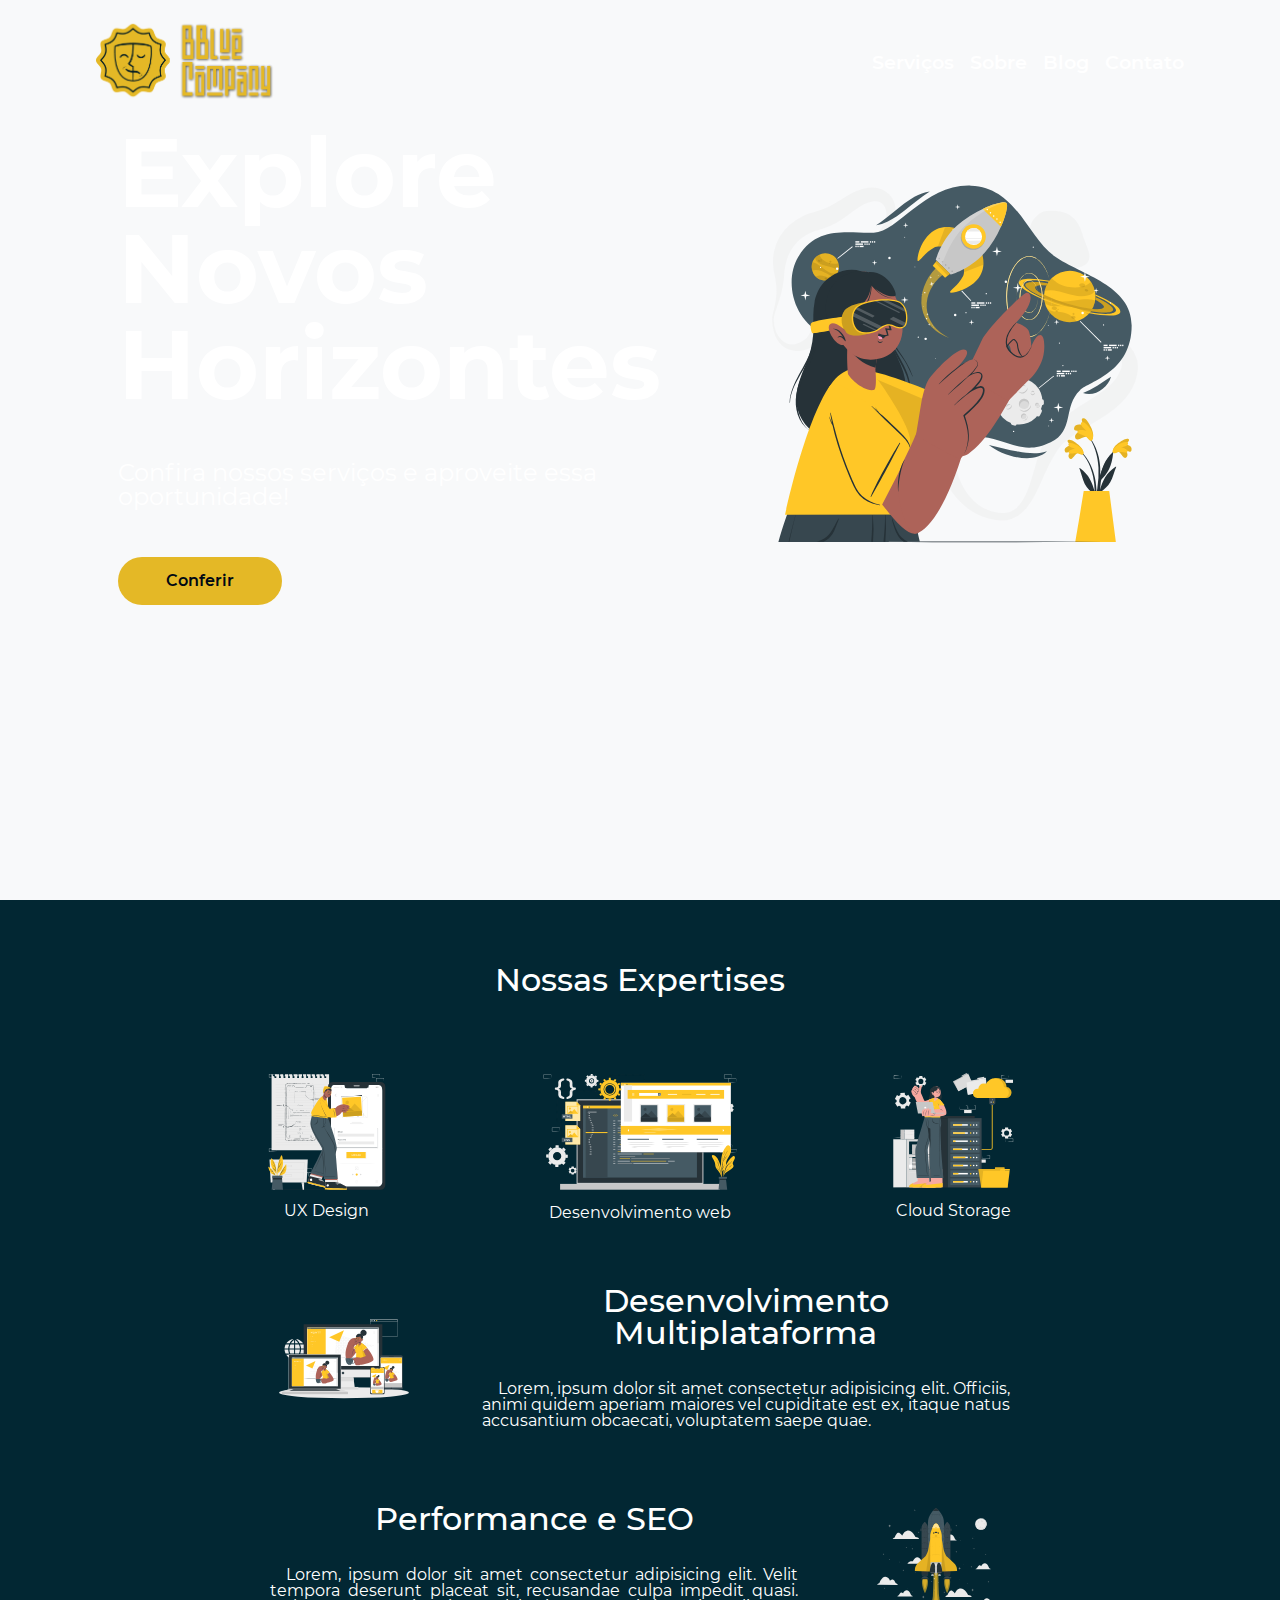
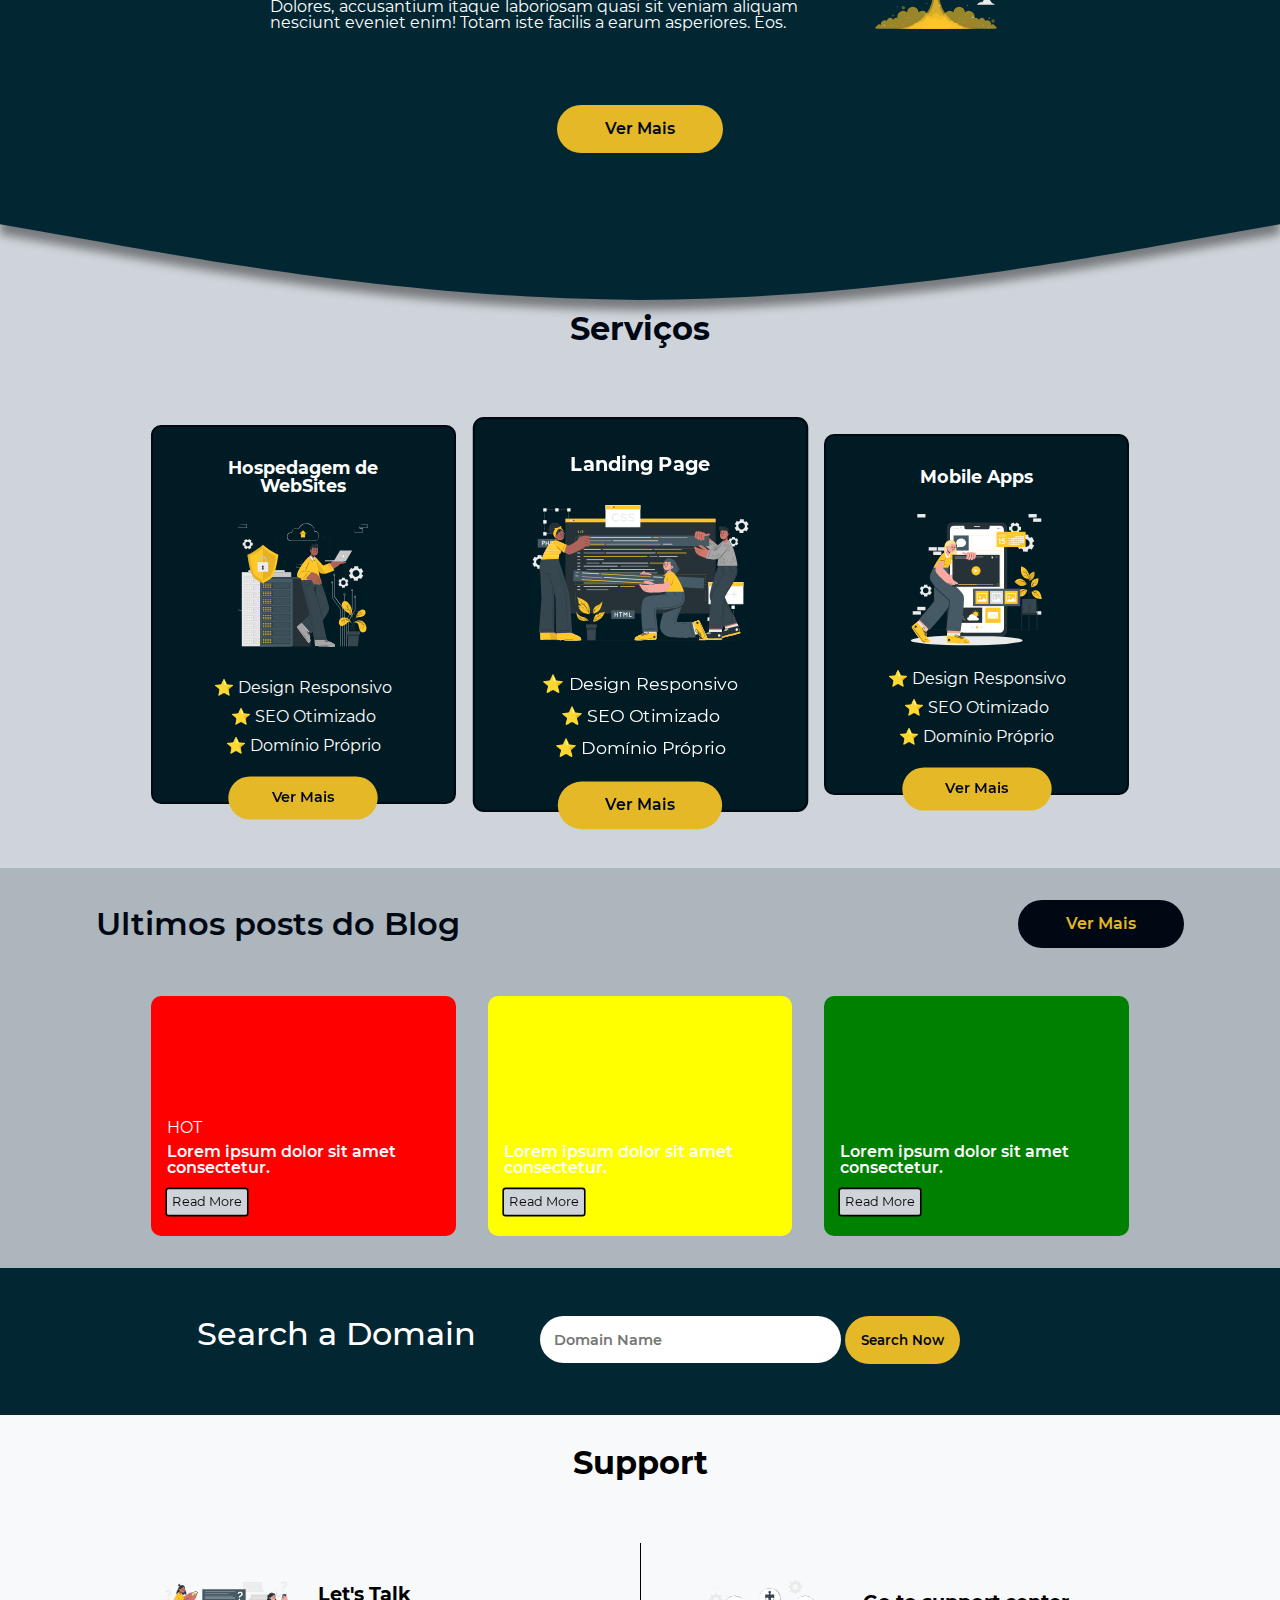
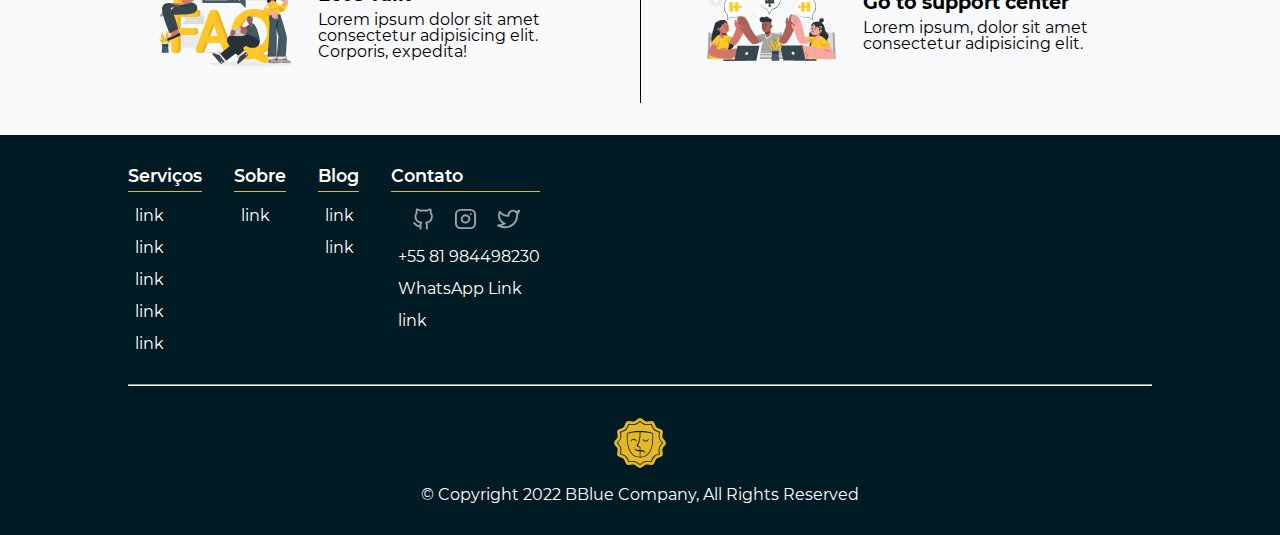
==== commit 533db381: "sobre__section" ====
--- a/index.html
+++ b/index.html
@@ -29,16 +29,16 @@
             <nav class="header__nav">
                 <ul class="header__nav--list">
                     <li class="header__nav--item">
-                        <a href="#" class="header__nav--link">Serviços</a>
-                    </li>
-                    <li class="header__nav--item">
-                        <a href="#" class="header__nav--link">Sobre</a>
-                    </li>
-                    <li class="header__nav--item">
-                        <a href="#" class="header__nav--link">Blog</a>
-                    </li>
-                    <li class="header__nav--item">
-                        <a href="#" class="header__nav--link">Contato</a>
+                        <a href="servicos.html" class="header__nav--link">Serviços</a>
+                    </li>
+                    <li class="header__nav--item">
+                        <a href="sobre.html" class="header__nav--link">Sobre</a>
+                    </li>
+                    <li class="header__nav--item">
+                        <a href="blog.html" class="header__nav--link">Blog</a>
+                    </li>
+                    <li class="header__nav--item">
+                        <a href="contato.html" class="header__nav--link">Contato</a>
                     </li>
                 </ul>
             </nav>
@@ -48,7 +48,7 @@
                 <div class="banner__texto">
                     <h1 class="banner__titulo">Explore Novos Horizontes</h1>
                     <p class="banner__descricao">Confira nossos serviços e aproveite essa oportunidade!</p>
-                    <a href="#services" class="banner__btn btn">Conferir</a>
+                    <a href="servicos.html" class="banner__btn btn">Conferir</a>
                 </div>
                 <img src="assets/img/illustrations/Virtual reality-cuate.svg" alt="" class="banner__img">
             </div>
@@ -77,13 +77,6 @@
                 <div class="expertises__info container">
                     <div class="expertises__info--content">
                         <div class="expertises__texto">
-                            <h3 class="titulo__principal">Quality Assurance (QA)</h3>
-                            <p class="expertises__info--desccricao">Lorem ipsum dolor sit amet consectetur adipisicing elit. Error repellendus, enim quibusdam quia optio doloribus!</p>
-                        </div>
-                        <img src="assets/img/illustrations/QA engineers-cuate.svg" alt="" class="expertises__info--img">
-                    </div>
-                    <div class="expertises__info--content">
-                        <div class="expertises__texto">
                             <h3 class="titulo__principal">Desenvolvimento Multiplataforma</h3>
                             <p class="expertises__info--desccricao">Lorem, ipsum dolor sit amet consectetur adipisicing elit. Officiis, animi quidem aperiam maiores vel cupiditate est ex, itaque natus accusantium obcaecati, voluptatem saepe quae.</p>
                         </div>
@@ -97,11 +90,11 @@
                         <img src="assets/img/illustrations/To the stars-cuate.svg" alt="" class="expertises__info--img">
                     </div>
                 </div>
-                <a href="#" class="expertises__btn btn">Ver Mais</a>
+                <a href="sobre.html#sobre__expertises" class="expertises__btn btn">Ver Mais</a>
             </section>
             <img src="assets/img/wave (2).svg" alt="" class="expertises__wave">
         </section>
-        <section class="services" id="services">
+        <section class="services">
             <section class="services__container container">
                 <h2 class="titulo__principal">Serviços</h2>
                 <ul class="services__list">
@@ -119,7 +112,7 @@
                                 Domínio Próprio
                             </li>
                         </ul>
-                        <a href="#" class="services__item--btn btn">Ver Mais</a>
+                        <a href="servicos.html" class="services__item--btn btn">Ver Mais</a>
                     </li>
                     <li class="services__list--item">
                         <h3 class="services__item--titulo">Landing Page</h3>
@@ -135,7 +128,7 @@
                                 Domínio Próprio
                             </li>
                         </ul>
-                        <a href="#" class="services__item--btn btn">Ver Mais</a>
+                        <a href="servicos.html" class="services__item--btn btn">Ver Mais</a>
                     </li>
                     <li class="services__list--item">
                         <h3 class="services__item--titulo">Mobile Apps</h3>
@@ -151,7 +144,7 @@
                                 Domínio Próprio
                             </li>
                         </ul>
-                        <a href="#" class="services__item--btn btn">Ver Mais</a>
+                        <a href="servicos.html" class="services__item--btn btn">Ver Mais</a>
                     </li>
                 </ul>
             </section>
@@ -160,24 +153,24 @@
             <div class="posts__section container">
                 <div class="posts__header">
                     <h2 class="titulo__principal">Ultimos posts do Blog</h2>
-                    <a href="#" class="posts__header--btn btn">Ver Mais</a>
+                    <a href="blog.html" class="posts__header--btn btn">Ver Mais</a>
                 </div>
                 <div class="posts__main">
                     <ul class="posts__list">
                         <li class="posts__list--item">
                             <span class="posts__category">HOT</span>
                             <h3 class="posts__item--titulo">Lorem ipsum dolor sit amet consectetur.</h3>
-                            <a href="#" class="posts__item--link">Read More</a>
+                            <a href="blog.html" class="posts__item--link">Read More</a>
                         </li>
                         <li class="posts__list--item">
                             <span class="posts__category"></span>
                             <h3 class="posts__item--titulo">Lorem ipsum dolor sit amet consectetur.</h3>
-                            <a href="#" class="posts__item--link">Read More</a>
+                            <a href="blog.html" class="posts__item--link">Read More</a>
                         </li>
                         <li class="posts__list--item">
                             <span class="posts__category"></span>
                             <h3 class="posts__item--titulo">Lorem ipsum dolor sit amet consectetur.</h3>
-                            <a href="#" class="posts__item--link">Read More</a>
+                            <a href="blog.html" class="posts__item--link">Read More</a>
                         </li>
                     </ul>
                 </div>
--- a/assets/css/style.css
+++ b/assets/css/style.css
@@ -112,7 +112,7 @@
 .btn:hover{
     box-shadow: rgba(50, 50, 93, 0.25) 0px 30px 60px -12px inset, rgba(0, 0, 0, 0.3) 0px 18px 36px -18px inset;
     text-decoration: underline;
-    transform: scale(1.1);
+    transform: scale(1.001);
 }
 
 .titulo__principal{
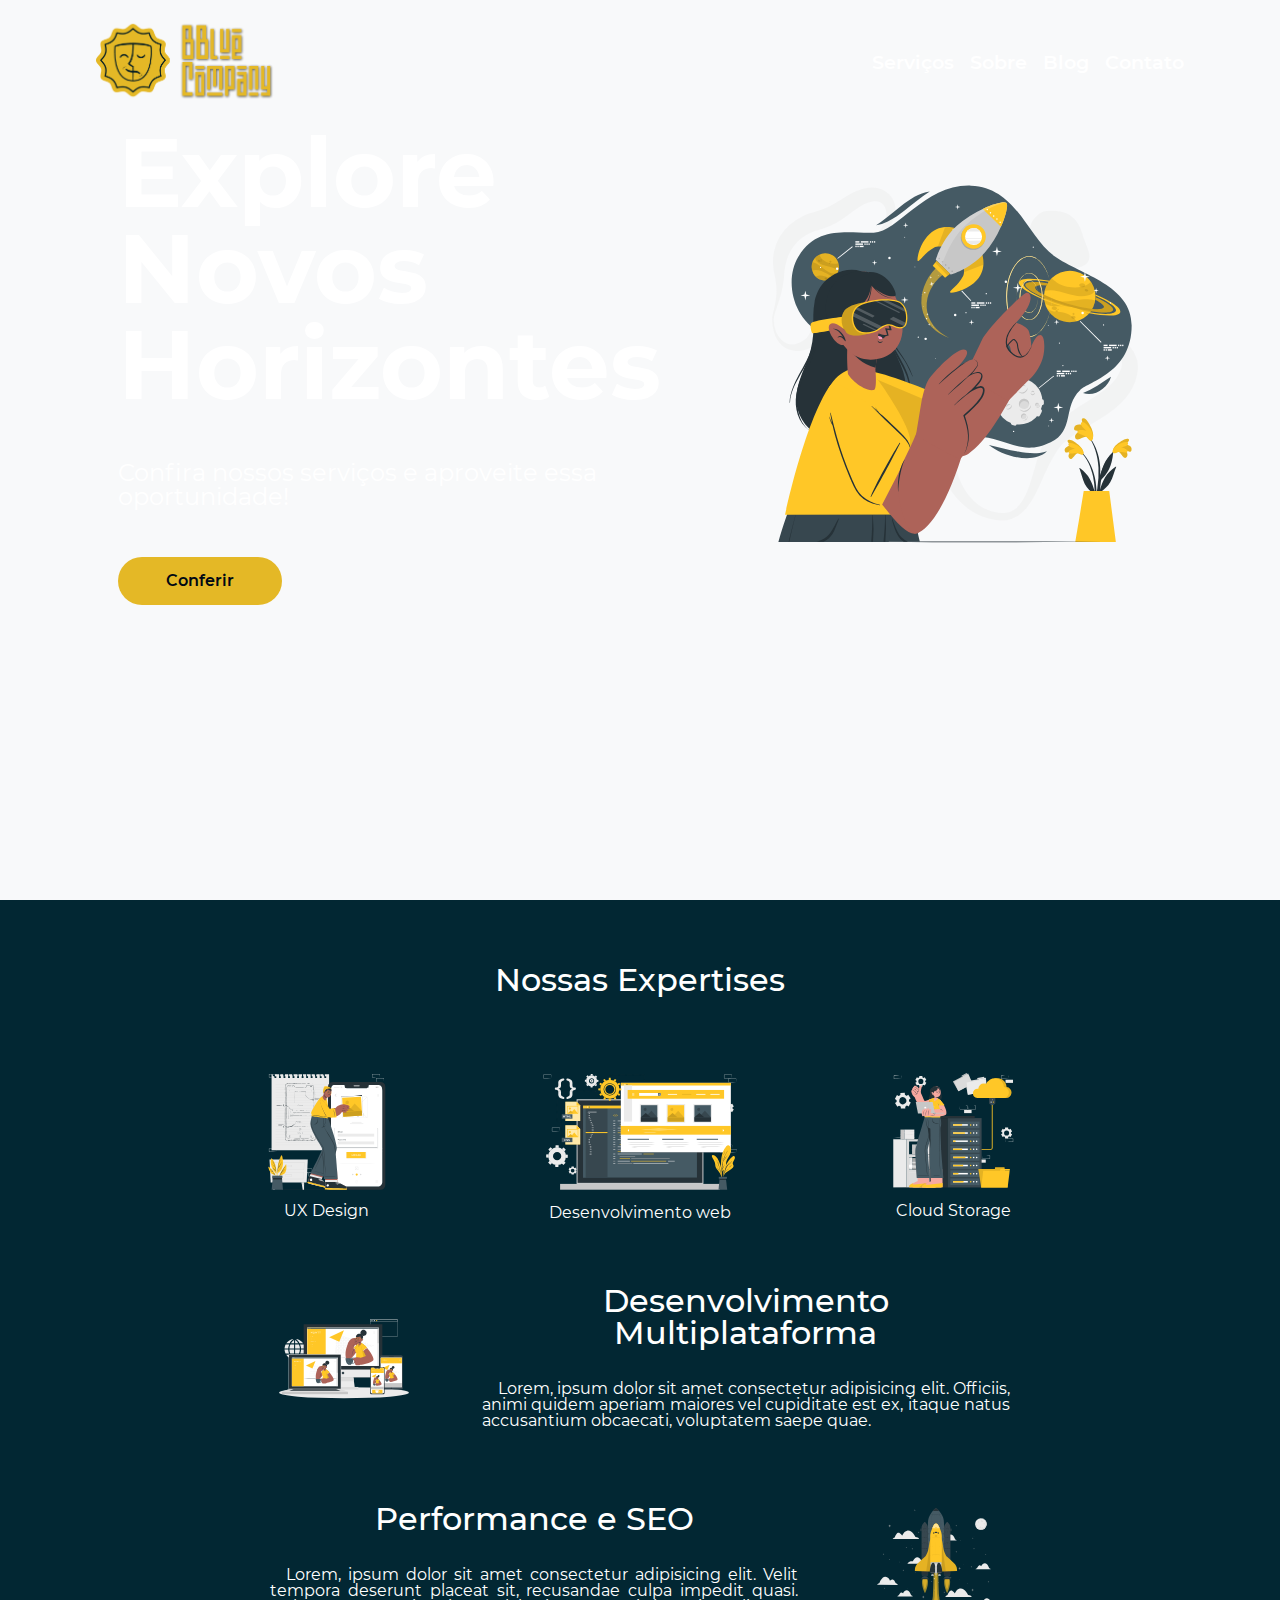
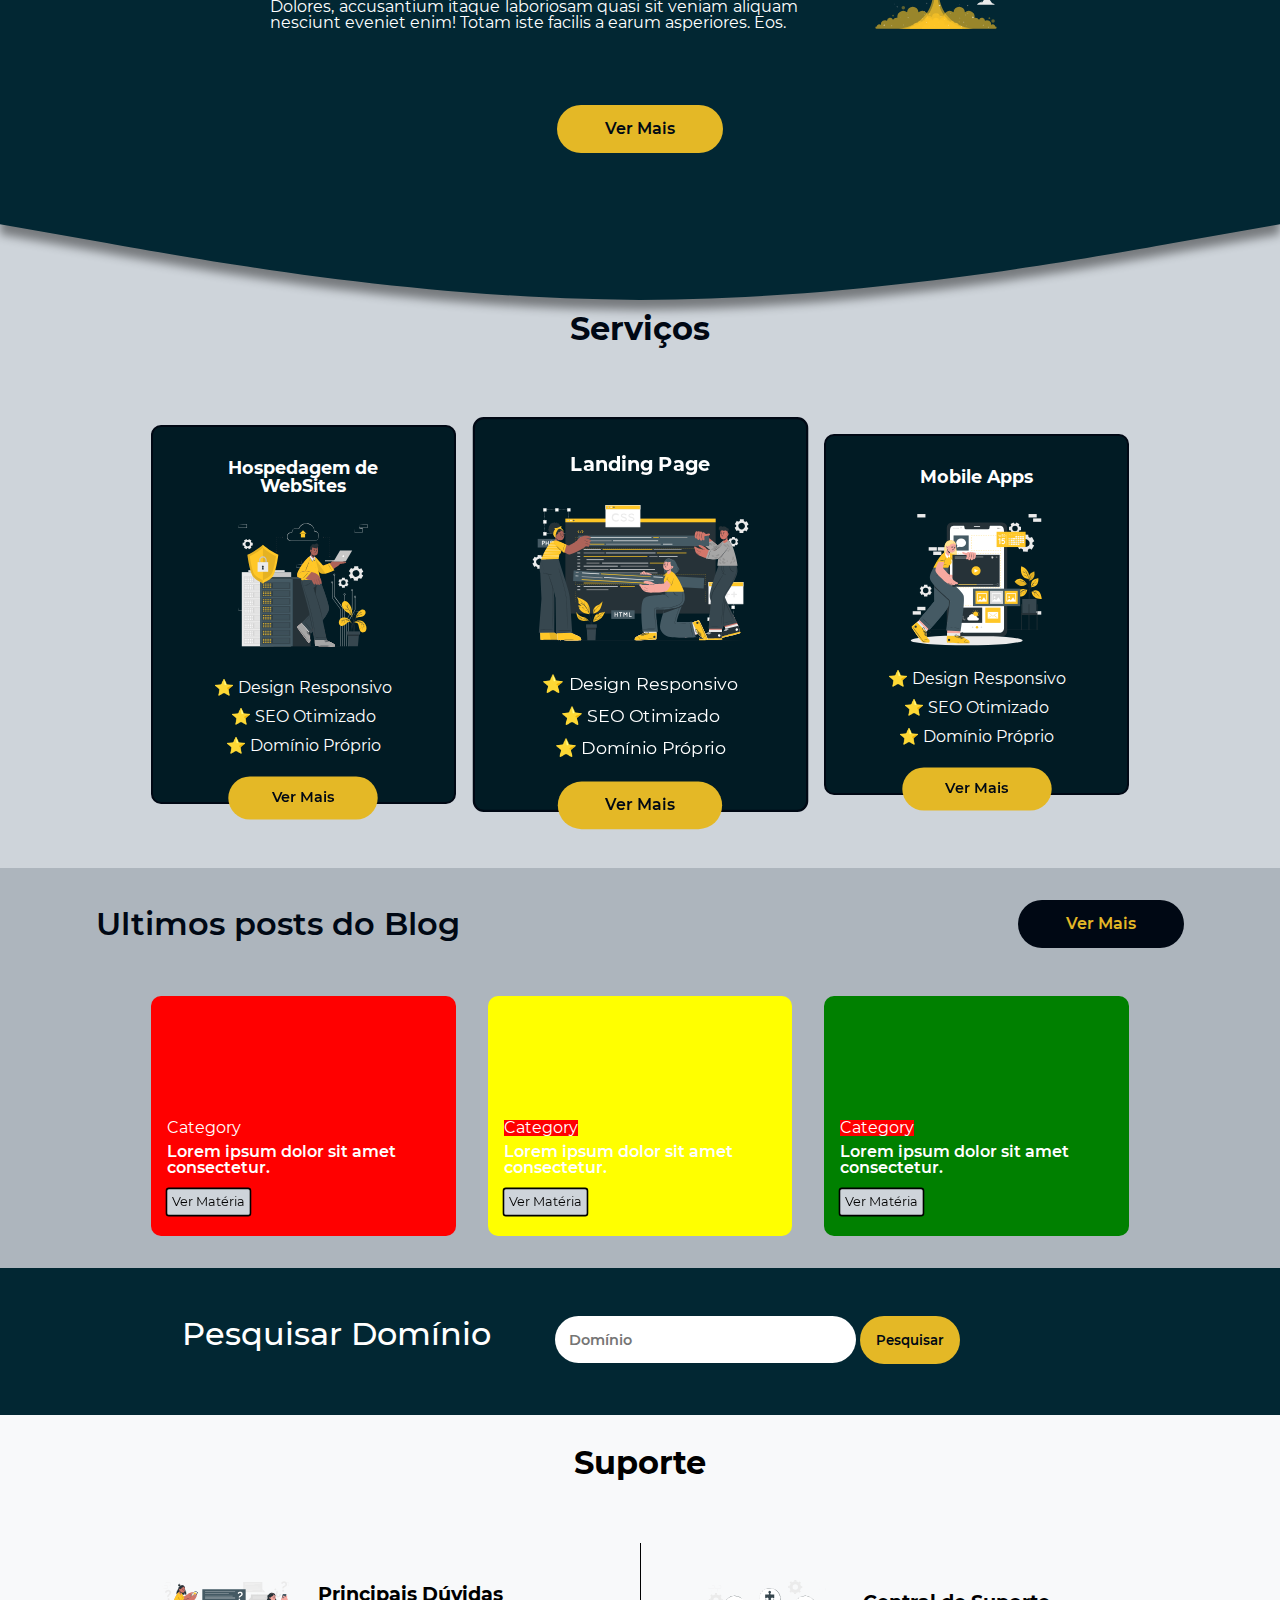
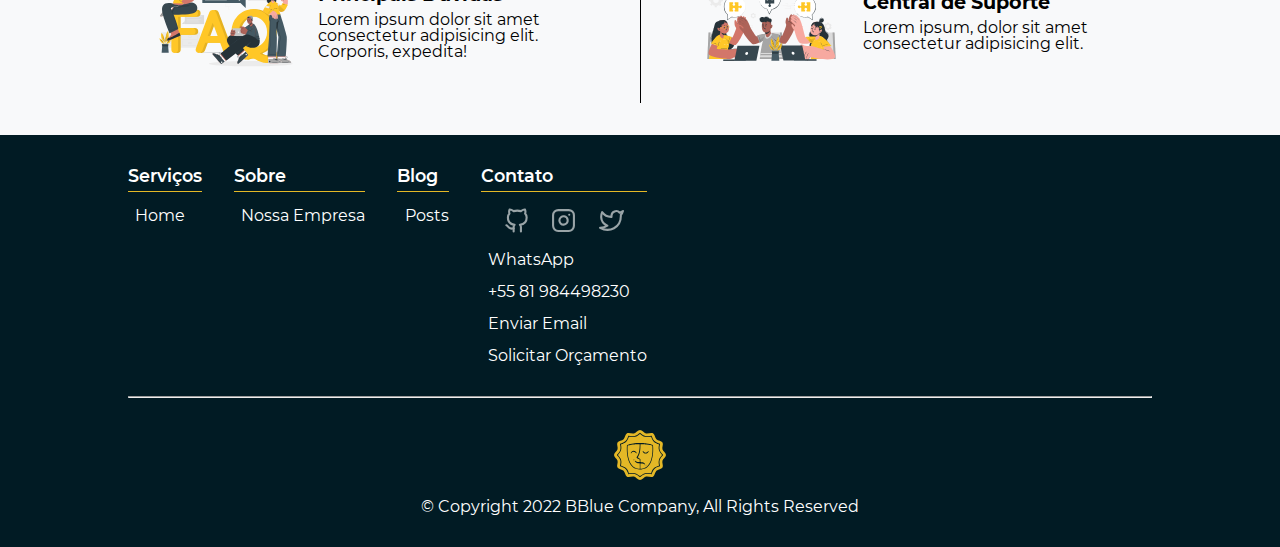
==== commit a91571c0: "commit__1411--2320" ====
--- a/index.html
+++ b/index.html
@@ -5,7 +5,7 @@
     <meta http-equiv="X-UA-Compatible" content="IE=edge">
     <meta name="viewport" content="width=device-width, initial-scale=1.0">
     <link rel="shortcut icon" href="assets/img/favicon.ico" type="image/x-icon">
-    <title>Em Andamento | BBlue Company</title>
+    <title>BBlue Company</title>
     <link rel="stylesheet" href="https://fonts.googleapis.com/css2?family=Material+Symbols+Outlined:opsz,wght,FILL,GRAD@48,400,0,0" />
     <link rel="stylesheet" href="assets/css/reset.css">
     <link rel="stylesheet" href="assets/css/style.css">
@@ -158,19 +158,19 @@
                 <div class="posts__main">
                     <ul class="posts__list">
                         <li class="posts__list--item">
-                            <span class="posts__category">HOT</span>
+                            <span class="posts__category">Category</span>
                             <h3 class="posts__item--titulo">Lorem ipsum dolor sit amet consectetur.</h3>
-                            <a href="blog.html" class="posts__item--link">Read More</a>
+                            <a href="blog.html" class="posts__item--link">Ver Matéria</a>
                         </li>
                         <li class="posts__list--item">
-                            <span class="posts__category"></span>
+                            <span class="posts__category">Category</span>
                             <h3 class="posts__item--titulo">Lorem ipsum dolor sit amet consectetur.</h3>
-                            <a href="blog.html" class="posts__item--link">Read More</a>
+                            <a href="blog.html" class="posts__item--link">Ver Matéria</a>
                         </li>
                         <li class="posts__list--item">
-                            <span class="posts__category"></span>
+                            <span class="posts__category">Category</span>
                             <h3 class="posts__item--titulo">Lorem ipsum dolor sit amet consectetur.</h3>
-                            <a href="blog.html" class="posts__item--link">Read More</a>
+                            <a href="blog.html" class="posts__item--link">Ver Matéria</a>
                         </li>
                     </ul>
                 </div>
@@ -178,22 +178,22 @@
         </section>
         <section class="search">
             <div class="search__container container">
-                <h2 class="titulo__principal">Search a Domain</h2>
+                <h2 class="titulo__principal">Pesquisar Domínio</h2>
                 <div class="search__domain">
-                    <input type="text" name="" placeholder="Domain Name" id="">
-                    <input type="submit" class="btn" value="Search Now">
+                    <input type="text" name="" placeholder="Domínio" id="">
+                    <input type="submit" class="btn" value="Pesquisar">
                     <small></small>
                 </div>
             </div>
         </section>
         <section class="support">
             <div class="support__container container">
-                <h2 class="titulo__principal">Support</h2>
+                <h2 class="titulo__principal">Suporte</h2>
                 <div class="support__content">
                     <div class="support__column">
                         <img src="assets/img/illustrations/FAQs-cuate.svg" alt="" class="support__img">
                         <div class="support__text">
-                            <h3 class="titulo__principal">Let's Talk</h3>
+                            <h3 class="titulo__principal">Principais Dúvidas</h3>
                             <p class="support__descr">Lorem ipsum dolor sit amet consectetur adipisicing elit. Corporis, expedita!</p>
                         </div>
                     </div>
@@ -201,7 +201,7 @@
                     <div class="support__column">
                         <img src="assets/img/illustrations/Collab-cuate.svg" alt="" class="support__img">
                         <div class="support__text">
-                            <h3 class="titulo__principal">Go to support center</h3>
+                            <h3 class="titulo__principal">Central de Suporte</h3>
                             <p class="support__descr">Lorem ipsum, dolor sit amet consectetur adipisicing elit.</p>
                         </div>
                     </div>
@@ -215,34 +215,19 @@
                     <ul class="footer__list">
                         <li class="footer__list--item">Serviços</li>
                         <li class="footer__list--item">
-                            <a href="#" class="footer__item--link">link</a>
-                        </li>
-                        <li class="footer__list--item">
-                            <a href="#" class="footer__item--link">link</a>
-                        </li>
-                        <li class="footer__list--item">
-                            <a href="#" class="footer__item--link">link</a>
-                        </li>
-                        <li class="footer__list--item">
-                            <a href="#" class="footer__item--link">link</a>
-                        </li>
-                        <li class="footer__list--item">
-                            <a href="#" class="footer__item--link">link</a>
+                            <a href="servicos.html" class="footer__item--link">Home</a>
                         </li>
                     </ul>
                     <ul class="footer__list">
                         <li class="footer__list--item">Sobre</li>
                         <li class="footer__list--item">
-                            <a href="#" class="footer__item--link">link</a>
+                            <a href="sobre.html" class="footer__item--link">Nossa Empresa</a>
                         </li>
                     </ul>
                     <ul class="footer__list">
                         <li class="footer__list--item">Blog</li>
                         <li class="footer__list--item">
-                            <a href="#" class="footer__item--link">link</a>
-                        </li>
-                        <li class="footer__list--item">
-                            <a href="#" class="footer__item--link">link</a>
+                            <a href="blog.html" class="footer__item--link">Posts</a>
                         </li>
                     </ul>
                     <ul class="footer__list">
@@ -261,13 +246,16 @@
                             </ul>
                         </li>
                         <li class="footer__list--item">
+                            <a href="https://api.whatsapp.com/send?phone=5581984499230" target="_blank" class="footer__item--link">WhatsApp</a>
+                        </li>
+                        <li class="footer__list--item">
                             <a href="tel:+5581984499230" class="footer__item--link">+55 81 984498230</a>
                         </li>
                         <li class="footer__list--item">
-                            <a href="https://api.whatsapp.com/send?phone=5581984499230" target="_blank" class="footer__item--link">WhatsApp Link</a>
-                        </li>
-                        <li class="footer__list--item">
-                            <a href="#" class="footer__item--link">link</a>
+                            <a href="mailto:alceumonteiro24@gmail.com" class="footer__item--link">Enviar Email</a>
+                        </li>
+                        <li class="footer__list--item">
+                            <a href="contato.html" class="footer__item--link">Solicitar Orçamento</a>
                         </li>
                     </ul>
             </nav>
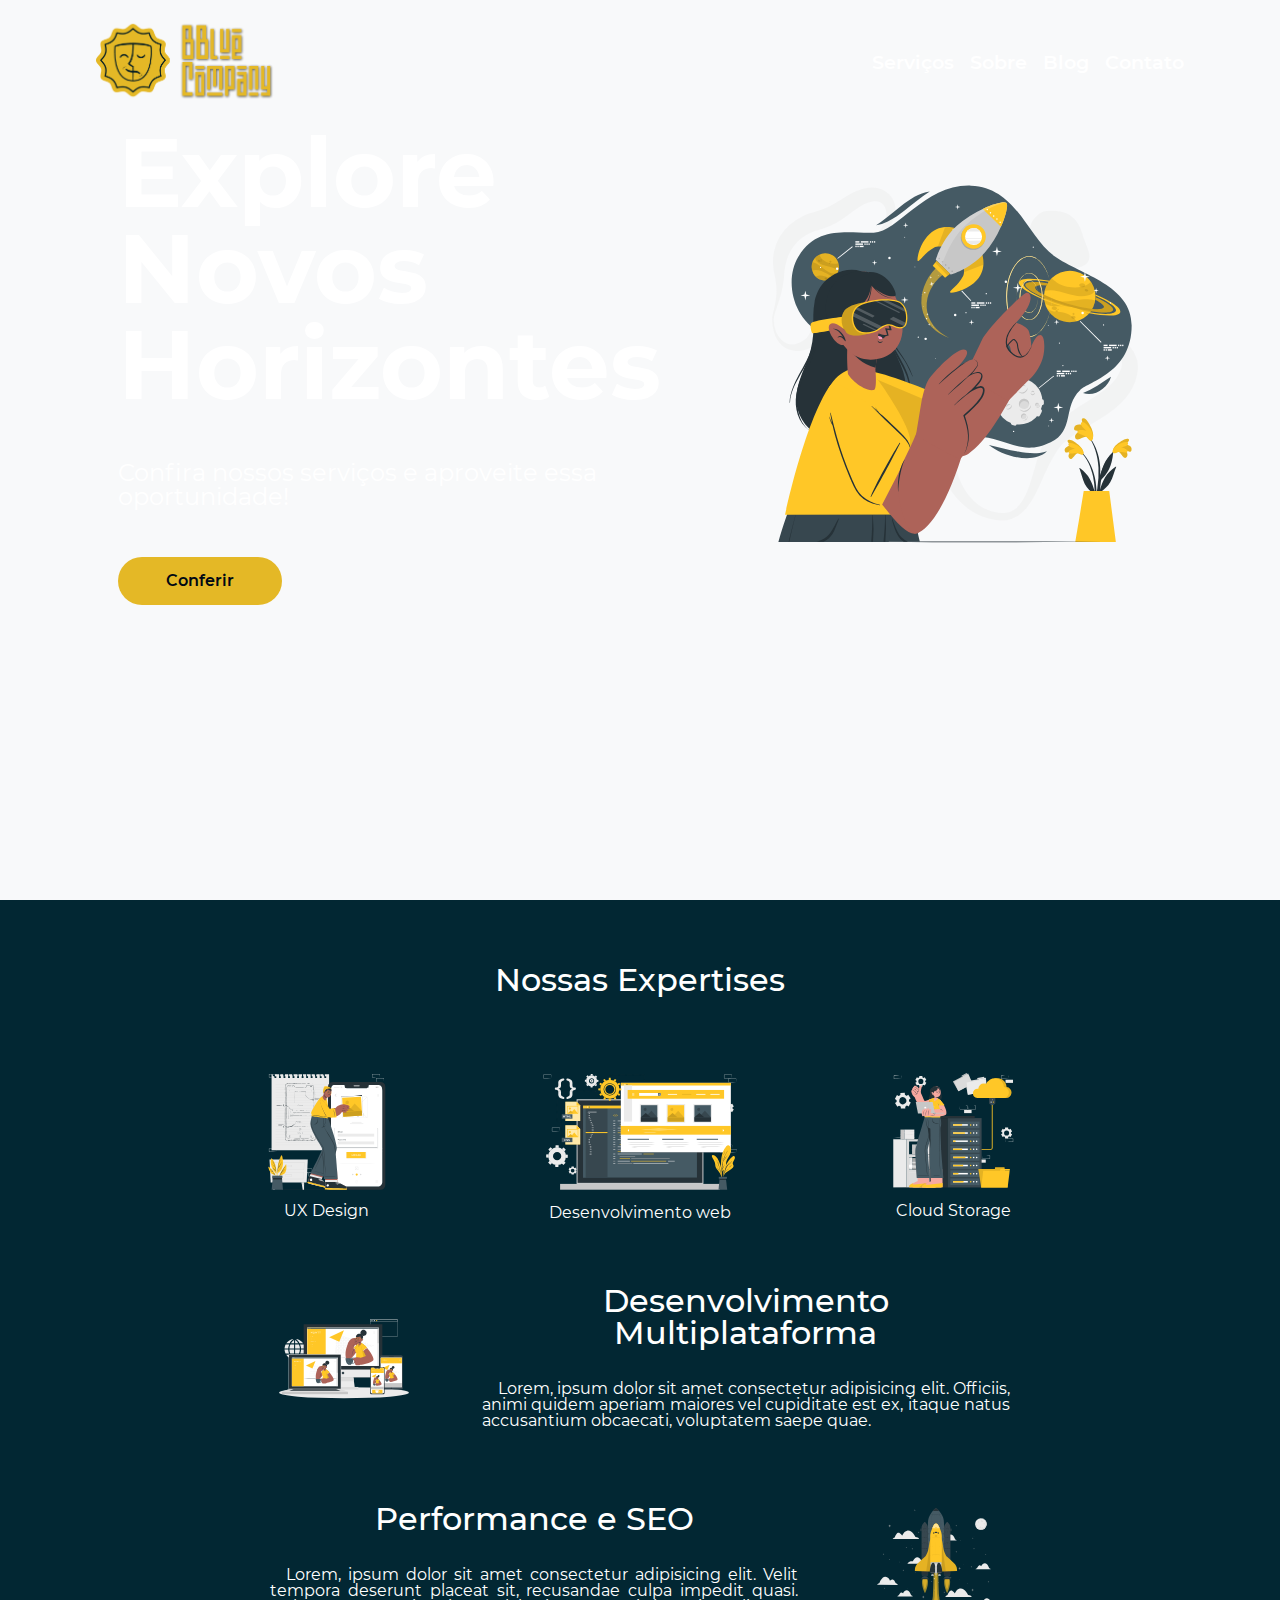
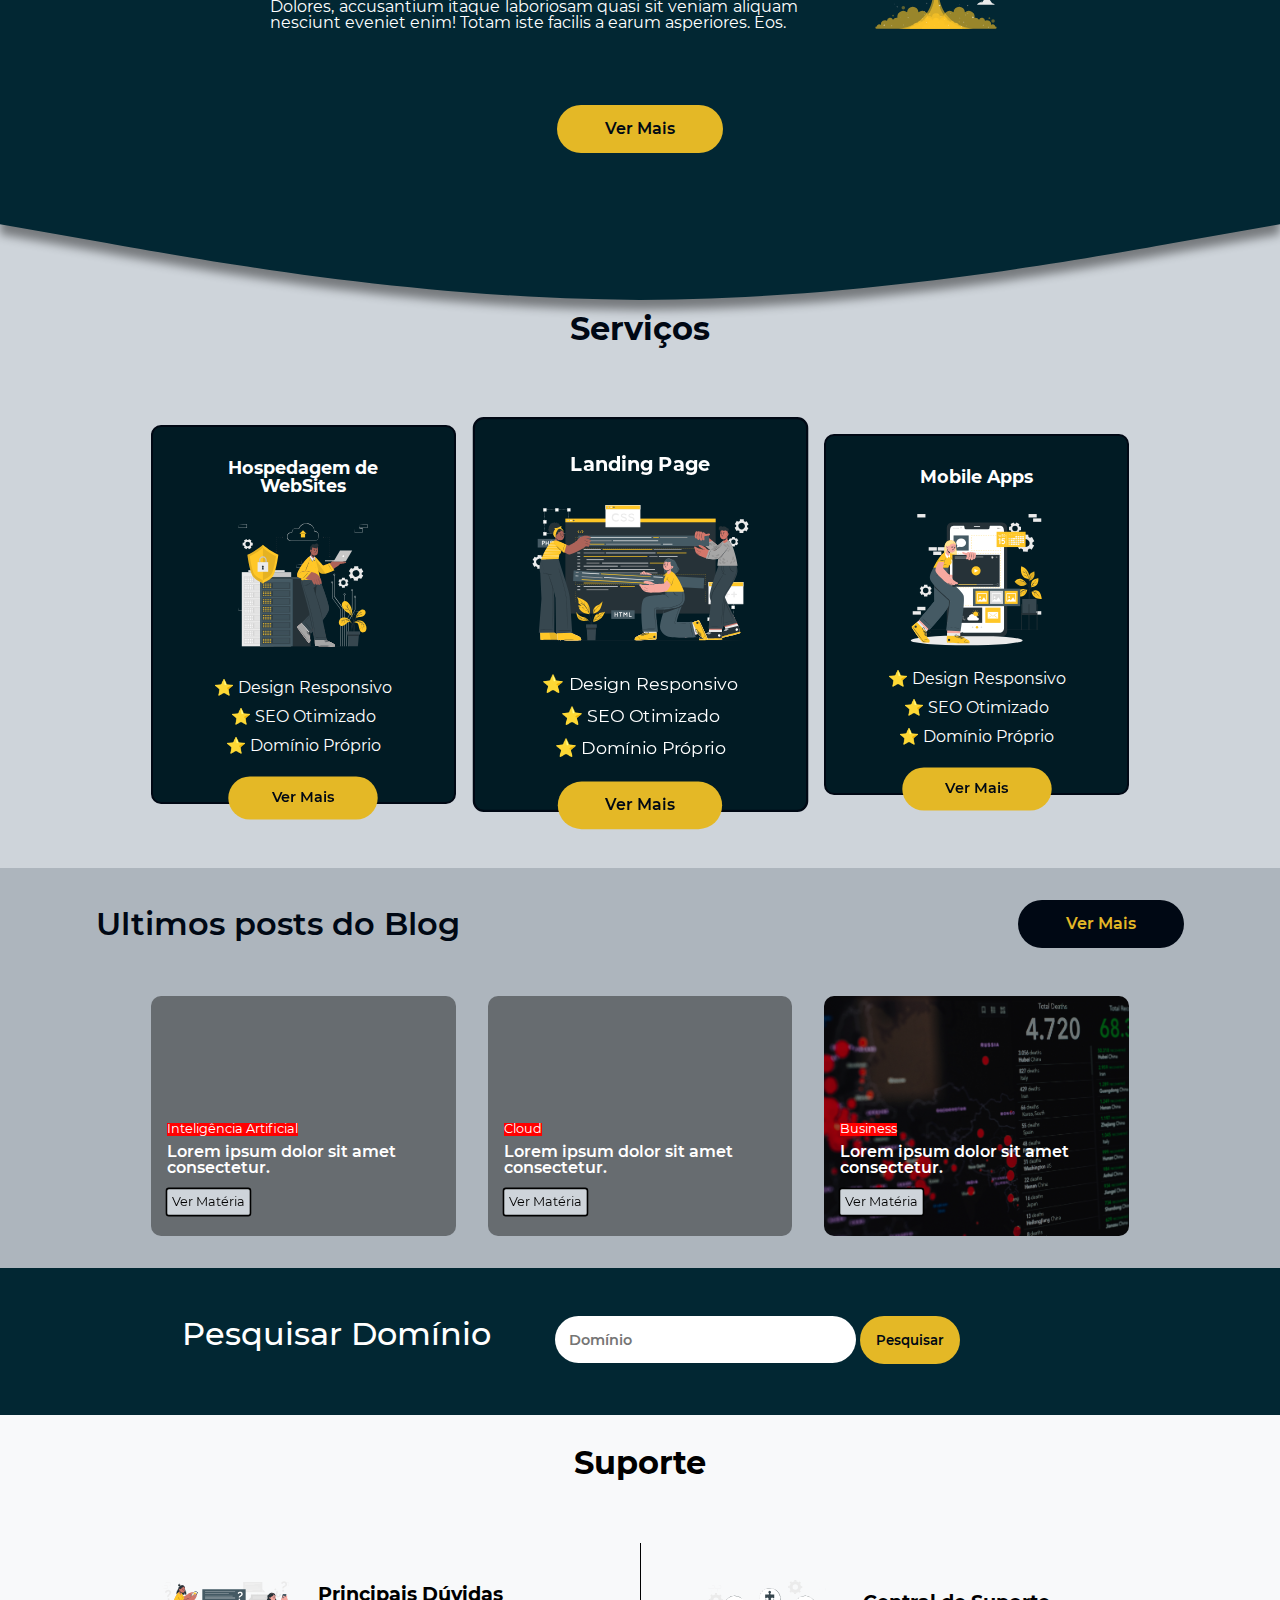
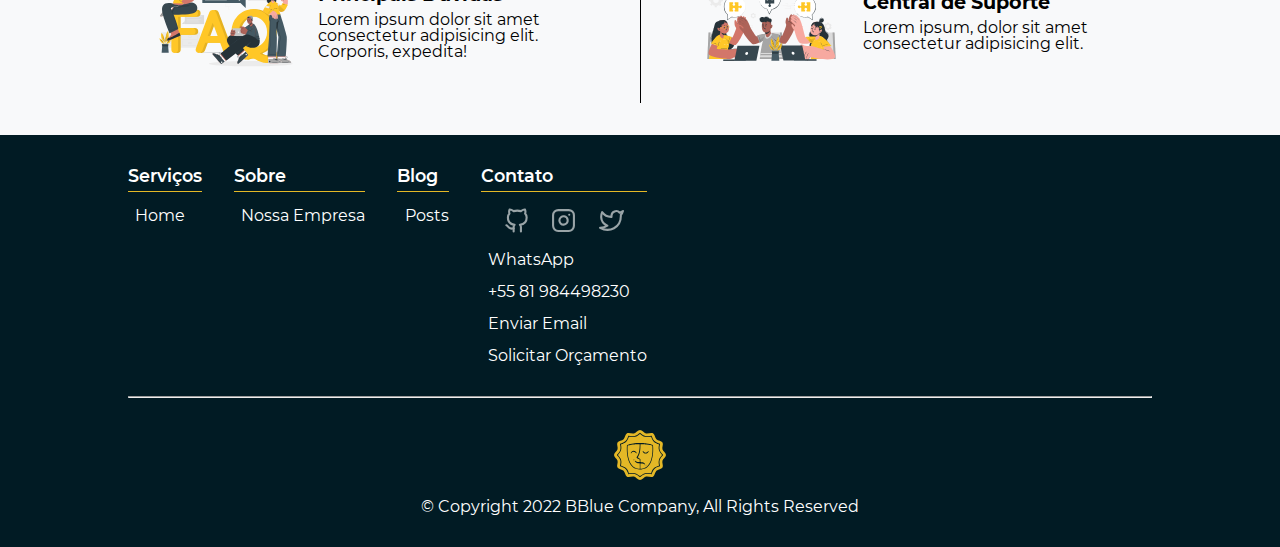
==== commit 0b62a18c: "update__blog" ====
--- a/index.html
+++ b/index.html
@@ -158,17 +158,17 @@
                 <div class="posts__main">
                     <ul class="posts__list">
                         <li class="posts__list--item">
-                            <span class="posts__category">Category</span>
+                            <span class="posts__category">Inteligência Artificial</span>
                             <h3 class="posts__item--titulo">Lorem ipsum dolor sit amet consectetur.</h3>
                             <a href="blog.html" class="posts__item--link">Ver Matéria</a>
                         </li>
                         <li class="posts__list--item">
-                            <span class="posts__category">Category</span>
+                            <span class="posts__category">Cloud</span>
                             <h3 class="posts__item--titulo">Lorem ipsum dolor sit amet consectetur.</h3>
                             <a href="blog.html" class="posts__item--link">Ver Matéria</a>
                         </li>
                         <li class="posts__list--item">
-                            <span class="posts__category">Category</span>
+                            <span class="posts__category">Business</span>
                             <h3 class="posts__item--titulo">Lorem ipsum dolor sit amet consectetur.</h3>
                             <a href="blog.html" class="posts__item--link">Ver Matéria</a>
                         </li>
--- a/assets/css/blog__posts.css
+++ b/assets/css/blog__posts.css
@@ -35,7 +35,8 @@
 
 .posts__list--item{
     align-items: flex-start;
-    background-color: var(--azul2);
+    background-blend-mode: color;
+    background-color: rgba(0, 0, 0, 0.404);
     border-radius: 10px;
     box-sizing: border-box;
     display: flex;
@@ -48,18 +49,28 @@
 }
 
 .posts__list--item:nth-child(1){
-    background-color: red;
+    background-image: url(../img/post__thumb1.jpg);
+    background-position: center;
+    background-repeat: no-repeat;
+    background-size: cover;
 }
 .posts__list--item:nth-child(2){
-    background-color: yellow;
+    background-image: url(../img/post__thumb2.jpg);
+    background-position: center;
+    background-repeat: no-repeat;
+    background-size: cover;
 }
 .posts__list--item:nth-child(3){
-    background-color: green;
+    background-image: url(../img/post__thumb3.jpg);
+    background-position: center;
+    background-repeat: no-repeat;
+    background-size: cover;
 }
 
 .posts__category{
-    background-color: red;
+    background-color: rgb(255, 0, 0);
     color: var(--white);
+    font-size: .8rem;
 }
 
 .posts__item--titulo{
